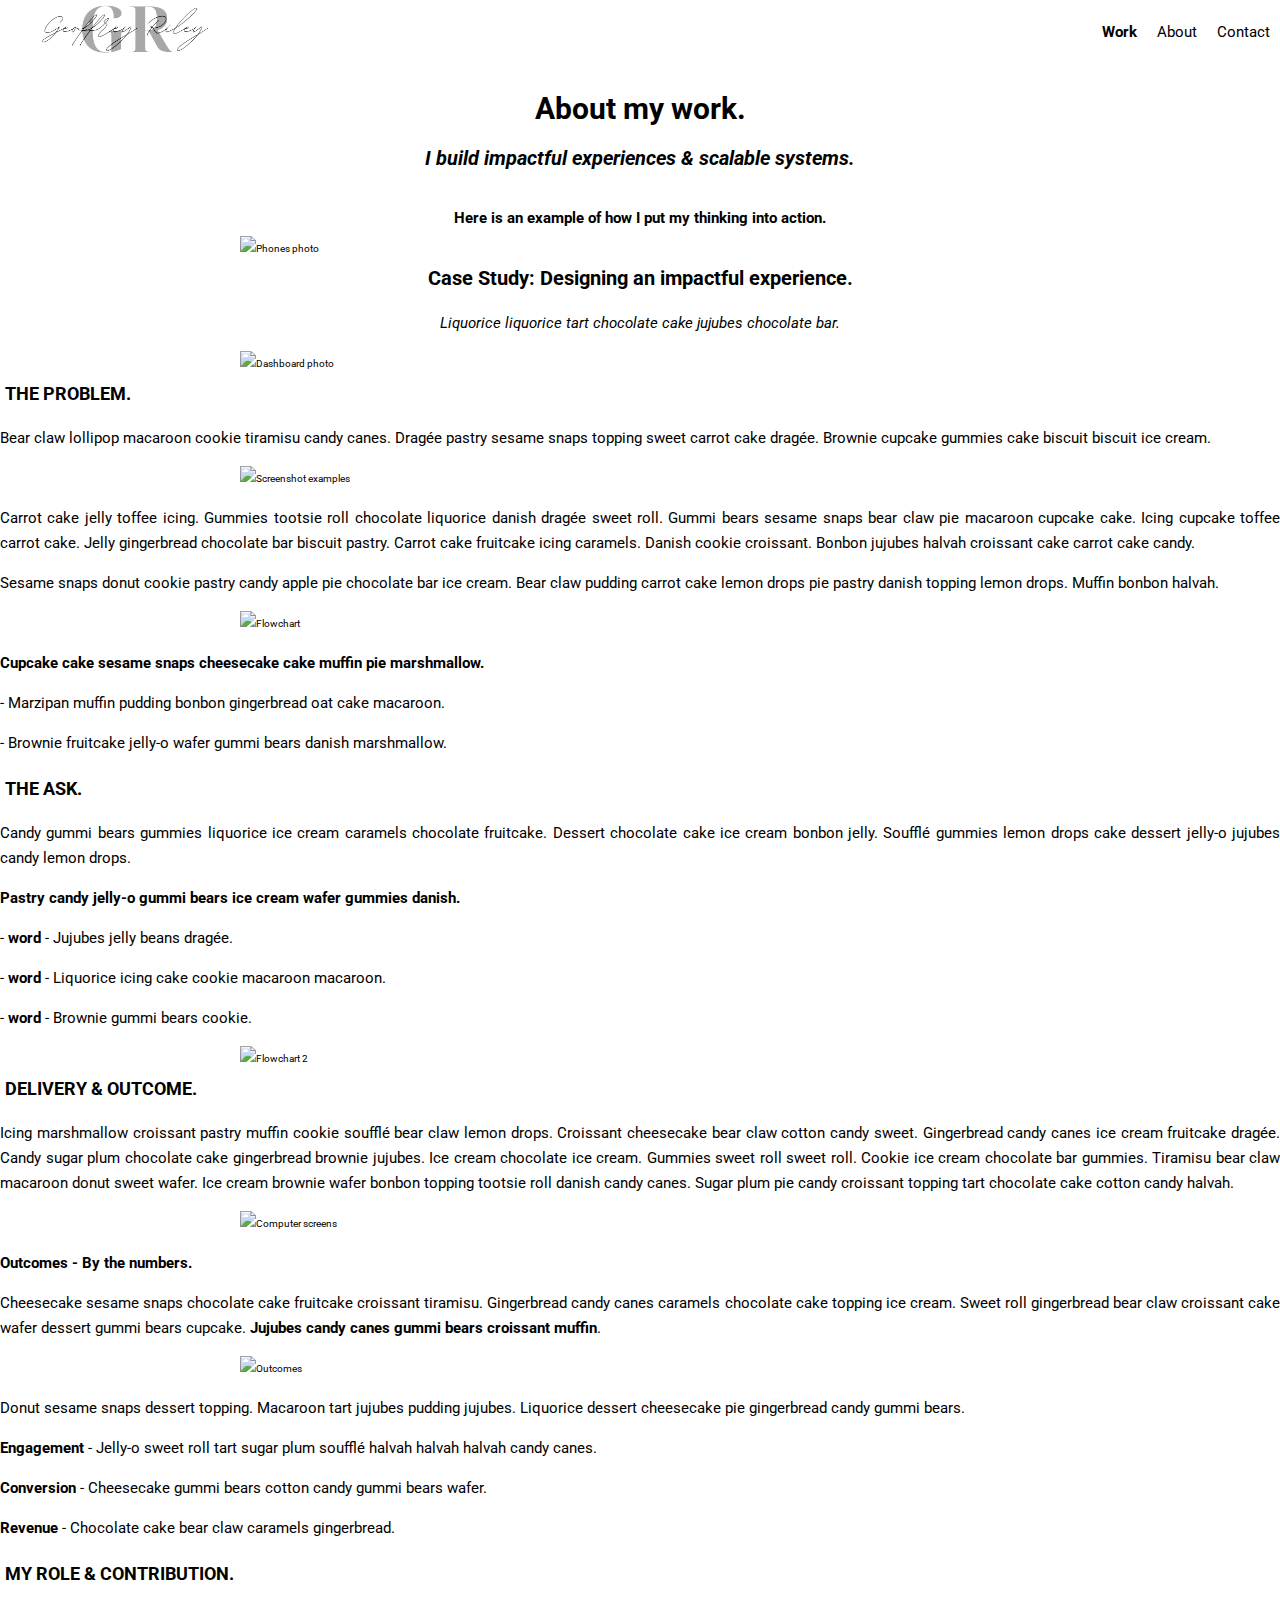
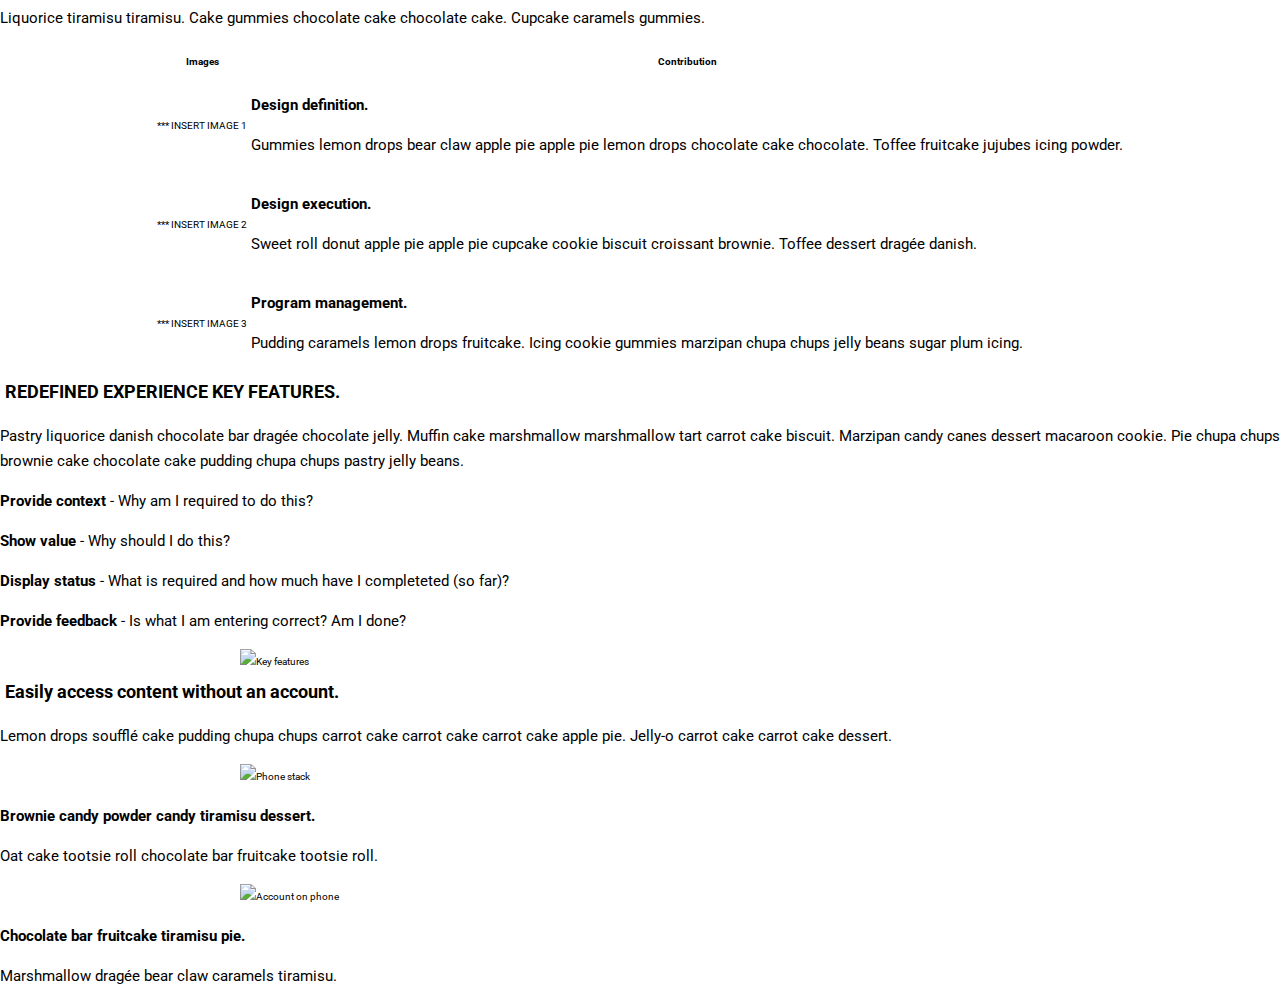
==== work.html @ 882389e9 "Make work section separate page" ====
<!DOCTYPE html>
<html lang="en">
<head>
    <meta charset="UTF-8">
    <meta name="viewport" content="width=device-width, initial-scale=1.0">
    <link rel="stylesheet" href="./style.css" />
    <title>Geoffrey Riley - Work</title>
</head>

<body>
    <nav class="nav-bar">
        <a href="./index.html"><img src="images/GR_Logo.png" alt="logo" /></a>
        <ul>
            <li class="bold-text"><a href="./work.html">Work</a></li>
            <li><a href="./index.html">About</a></li>
            <li><a href="#contactSection">Contact</a></li>
        </ul>
    </nav>

    <section id="caseStudySection">
        <article class="centerText">
            <h4>About my work.</h4>
            <h5><i>I build impactful experiences & scalable systems.</i></h5>
            <br>
            <h6>Here is an example of how I put my thinking into action.</h6>
            <div class="center">
                <img src="" alt="Phones photo" />
            </div>
            <h5>Case Study: Designing an impactful experience.</h5>
                <p><i>Liquorice liquorice tart chocolate cake jujubes chocolate bar.</i></p>
            <div class="center">
                <img src="" alt="Dashboard photo" />
            </div>
        </article>
        <article class="caseStudy">
            <h6>THE PROBLEM.</h6>
                <p>Bear claw lollipop macaroon cookie tiramisu candy canes. Dragée pastry sesame snaps topping sweet carrot cake dragée. Brownie cupcake gummies cake biscuit biscuit ice cream.</p>
                <div class="center">
                    <img src="" alt="Screenshot examples" />
                </div>
                <p>Carrot cake jelly toffee icing. Gummies tootsie roll chocolate liquorice danish dragée sweet roll. Gummi bears sesame snaps bear claw pie macaroon cupcake cake. Icing cupcake toffee carrot cake. Jelly gingerbread chocolate bar biscuit pastry. Carrot cake fruitcake icing caramels. Danish cookie croissant. Bonbon jujubes halvah croissant cake carrot cake candy.</p>
                <p>Sesame snaps donut cookie pastry candy apple pie chocolate bar ice cream. Bear claw pudding carrot cake lemon drops pie pastry danish topping lemon drops. Muffin bonbon halvah.</p>
                <div class="center">
                    <img src="" alt="Flowchart" />
                </div>
                <p><b>Cupcake cake sesame snaps cheesecake cake muffin pie marshmallow.</b></p>
                <p>- Marzipan muffin pudding bonbon gingerbread oat cake macaroon.</p>
                <p>- Brownie fruitcake jelly-o wafer gummi bears danish marshmallow.</p>
            <h6>THE ASK.</h6>
                <p>Candy gummi bears gummies liquorice ice cream caramels chocolate fruitcake. Dessert chocolate cake ice cream bonbon jelly. Soufflé gummies lemon drops cake dessert jelly-o jujubes candy lemon drops.</p>
                <p><b>Pastry candy jelly-o gummi bears ice cream wafer gummies danish.</b></p>
                <p>-<b> word</b> - Jujubes jelly beans dragée.</p>
                <p>-<b> word</b> - Liquorice icing cake cookie macaroon macaroon.</p>
                <p>-<b> word</b> - Brownie gummi bears cookie. </p>
                <div class="center">
                    <img src="" alt="Flowchart 2" />
                </div>
            <h6>DELIVERY & OUTCOME.</h6>
                <p>Icing marshmallow croissant pastry muffin cookie soufflé bear claw lemon drops. Croissant cheesecake bear claw cotton candy sweet. Gingerbread candy canes ice cream fruitcake dragée. Candy sugar plum chocolate cake gingerbread brownie jujubes. Ice cream chocolate ice cream. Gummies sweet roll sweet roll. Cookie ice cream chocolate bar gummies. Tiramisu bear claw macaroon donut sweet wafer. Ice cream brownie wafer bonbon topping tootsie roll danish candy canes. Sugar plum pie candy croissant topping tart chocolate cake cotton candy halvah.</p>
                <div class="center">
                    <img src="" alt="Computer screens" />
                </div>
                <p><b>Outcomes - By the numbers.</b></p>
                    <p>Cheesecake sesame snaps chocolate cake fruitcake croissant tiramisu. Gingerbread candy canes caramels chocolate cake topping ice cream. Sweet roll gingerbread bear claw croissant cake wafer dessert gummi bears cupcake. <b>Jujubes candy canes gummi bears croissant muffin</b>.</p>
                    <div class="center">
                        <img src="" alt="Outcomes" />
                    </div>
                    <p>Donut sesame snaps dessert topping. Macaroon tart jujubes pudding jujubes. Liquorice dessert cheesecake pie gingerbread candy gummi bears.</p>
                    <p><b>Engagement</b> - Jelly-o sweet roll tart sugar plum soufflé halvah halvah halvah candy canes.</p>
                    <p><b>Conversion</b> - Cheesecake gummi bears cotton candy gummi bears wafer.</p>
                    <p><b>Revenue</b> - Chocolate cake bear claw caramels gingerbread.</p>
            <h6>MY ROLE & CONTRIBUTION.</h6>
                <p>Liquorice tiramisu tiramisu. Cake gummies chocolate cake chocolate cake. Cupcake caramels gummies.</p>
                <div class="center">
                    <table>
                        <thead>
                            <tr>
                                <th>Images</th>
                                <th>Contribution</th>
                            </tr>
                        </thead>
                        <tbody>
                            <tr>
                                <td>*** INSERT IMAGE 1</td>
                                <td>
                                    <p><b>Design definition.</b></p>
                                    <p>Gummies lemon drops bear claw apple pie apple pie lemon drops chocolate cake chocolate. Toffee fruitcake jujubes icing powder.</p>
                                </td>
                            </tr>
                            <tr>
                                <td>*** INSERT IMAGE 2</td>
                                <td>
                                    <p><b>Design execution.</b></p>
                                    <p>Sweet roll donut apple pie apple pie cupcake cookie biscuit croissant brownie. Toffee dessert dragée danish.</p>
                                    </td>
                            </tr>
                            <tr>
                                <td>*** INSERT IMAGE 3</td>
                                <td>
                                    <p><b>Program management.</b></p>
                                    <p>Pudding caramels lemon drops fruitcake. Icing cookie gummies marzipan chupa chups jelly beans sugar plum icing.</p>
                                </td>
                            </tr>
                        </tbody>
                    </table>
                </div>
            <h6>REDEFINED EXPERIENCE KEY FEATURES.</h6>
                <p>Pastry liquorice danish chocolate bar dragée chocolate jelly. Muffin cake marshmallow marshmallow tart carrot cake biscuit. Marzipan candy canes dessert macaroon cookie. Pie chupa chups brownie cake chocolate cake pudding chupa chups pastry jelly beans.</p>
                    <p><b>Provide context</b> - Why am I required to do this?</p>
                    <p><b>Show value</b> - Why should I do this?</p>
                    <p><b>Display status</b> - What is required and how much have I completeted (so far)?</p>
                    <p><b>Provide feedback</b> - Is what I am entering correct? Am I done?</p>
                <div class="center">
                    <img src="" alt="Key features" />
                </div>
            <h6>Easily access content without an account.</h6>
                <p>Lemon drops soufflé cake pudding chupa chups carrot cake carrot cake carrot cake apple pie. Jelly-o carrot cake carrot cake dessert.</p>
                <div class="center">
                    <img src="" alt="Phone stack" />
                </div>
                <p><b>Brownie candy powder candy tiramisu dessert.</b></p>
                <p>Oat cake tootsie roll chocolate bar fruitcake tootsie roll.</p>
                <div class="center">
                    <img src="" alt="Account on phone" />
                </div>
                <p><b>Chocolate bar fruitcake tiramisu pie.</b></p>
                <p>Marshmallow dragée bear claw caramels tiramisu.</p>
        </article>
    </section>





</body>

<footer id="contactSection">
    <!-- ADD FOOTER -->
</footer>

</html>
---- style.css ----
@import url('https://fonts.googleapis.com/css?family=Roboto+Condensed:700|Roboto:100,300,700');

html,
body {
  margin: 0;
  padding: 0;
  font-family: Roboto, sans-serif;
  font-size: 10px;
  line-height: 2.5em;
  font-weight: 400;
  overflow-x:hidden;
  /* background-color: ; */

}

/* * {
    font-family: Roboto, sans-serif;
    font-size: 10px;
    line-height: 2.5em;
    font-weight: 400;
} */

h1,
h2,
h3,
h4,
h5,
h6 {
    font-family: roboto+condensed;
    margin: 0;
    padding: 5px;
}

h1 {
    font-size: 4em;
    color: black;
    text-align: left;
    font-weight: 400;
    text-shadow: 2px 2px 4px grey;
    padding-top: 50px;
}

h2 {
    font-size: 3.5em;
    text-align: left;
    font-weight: 400;
}

h3 {
    font-size: 3.5em;
    text-align: left;
    font-weight: 350;
}

h4 {
    font-size: 3em;
    text-align: center;
    font-weight: 700;
    padding-top: 30px;
}

h5 {
    font-size: 2em;
    text-align: center;

}

h6 {
    font-size: 1.5em;
    text-align: center;

}

p {
    text-align: justify;
    font-size: 1.5em;
}

.nav-bar {
    /* padding: 14px 0 50px 0; */
    width: 100%;
    /* position: absolute; */
    display: flex;
    justify-content: space-between;
    align-items: center;
}

.nav-bar img {
    width: 50vw;
    max-width: 250px;
}

.nav-bar a {
    text-decoration: none;
    color: black;
    font-size: 1.5em;
    flex:1;
}

.nav-bar ul {
    flex:3;
    padding: 0;
    display: flex;
    flex-direction: row;
    justify-content: flex-end;
    align-self: flex-start;


}

.nav-bar li {
    list-style: none;
    padding: 10px;
}

.bold-text {
    font-weight: bold;
}

header {
    width: 100vw;
    /* height: 650px; */
}

.header {
    background-image: url(./images/Geoffrey-Riley.png);
    background-position: center top;
    background-repeat: no-repeat;
    background-size: cover;
}

#box {
    display: flex;
    flex-direction: column;
    justify-content: flex-start;
    align-items: flex-start;
    height: 300px;
    /* padding-top: 20px; */
}

#box h1, #box h2,#box h3{
    font-size: 5vw;
}

#aboutSection {  
   font-size: 10px;
   padding: 20px;
}

.center {
    display: flex;
    justify-content: center;
    align-items: center;
}

.center img {
    width: 330px;
}

.centerTable {
    display: flex;
    justify-content: center;
    align-items: center;
}

.centerTable h5 {
    color: #71ACB4;
}

#caseStudySection {
    /* margin: 0 100px; */
}

#caseStudySection h4 {
    margin-bottom: 15px;
}

.centerText p {
    text-align: center;
}

.caseStudy h6 {
    text-align: left;
    font-size: 1.8em;
}

.caseStudy p {
    text-align: justify;
}


#contactSection {

}





/*Desktop*/

@media (min-width: 400px){
    #box h1, #box h2,#box h3{
        font-size: 20px;
    } 
    .center img {
        width: 400px;
    }

    .centerTable h5 {
        padding-right: 40px;
        padding-left: 20px;
    }
}

@media (min-width: 800px){
    #box h1, #box h2,#box h3{
        font-size: 30px;
        padding-left: 75px;
    } 
    #box {
        padding-top: 20px;
    }
    .center img {
        width: 800px;
    }

    .centerTable h5 {
        padding-right: 100px;
        padding-left: 100px;
    }
}
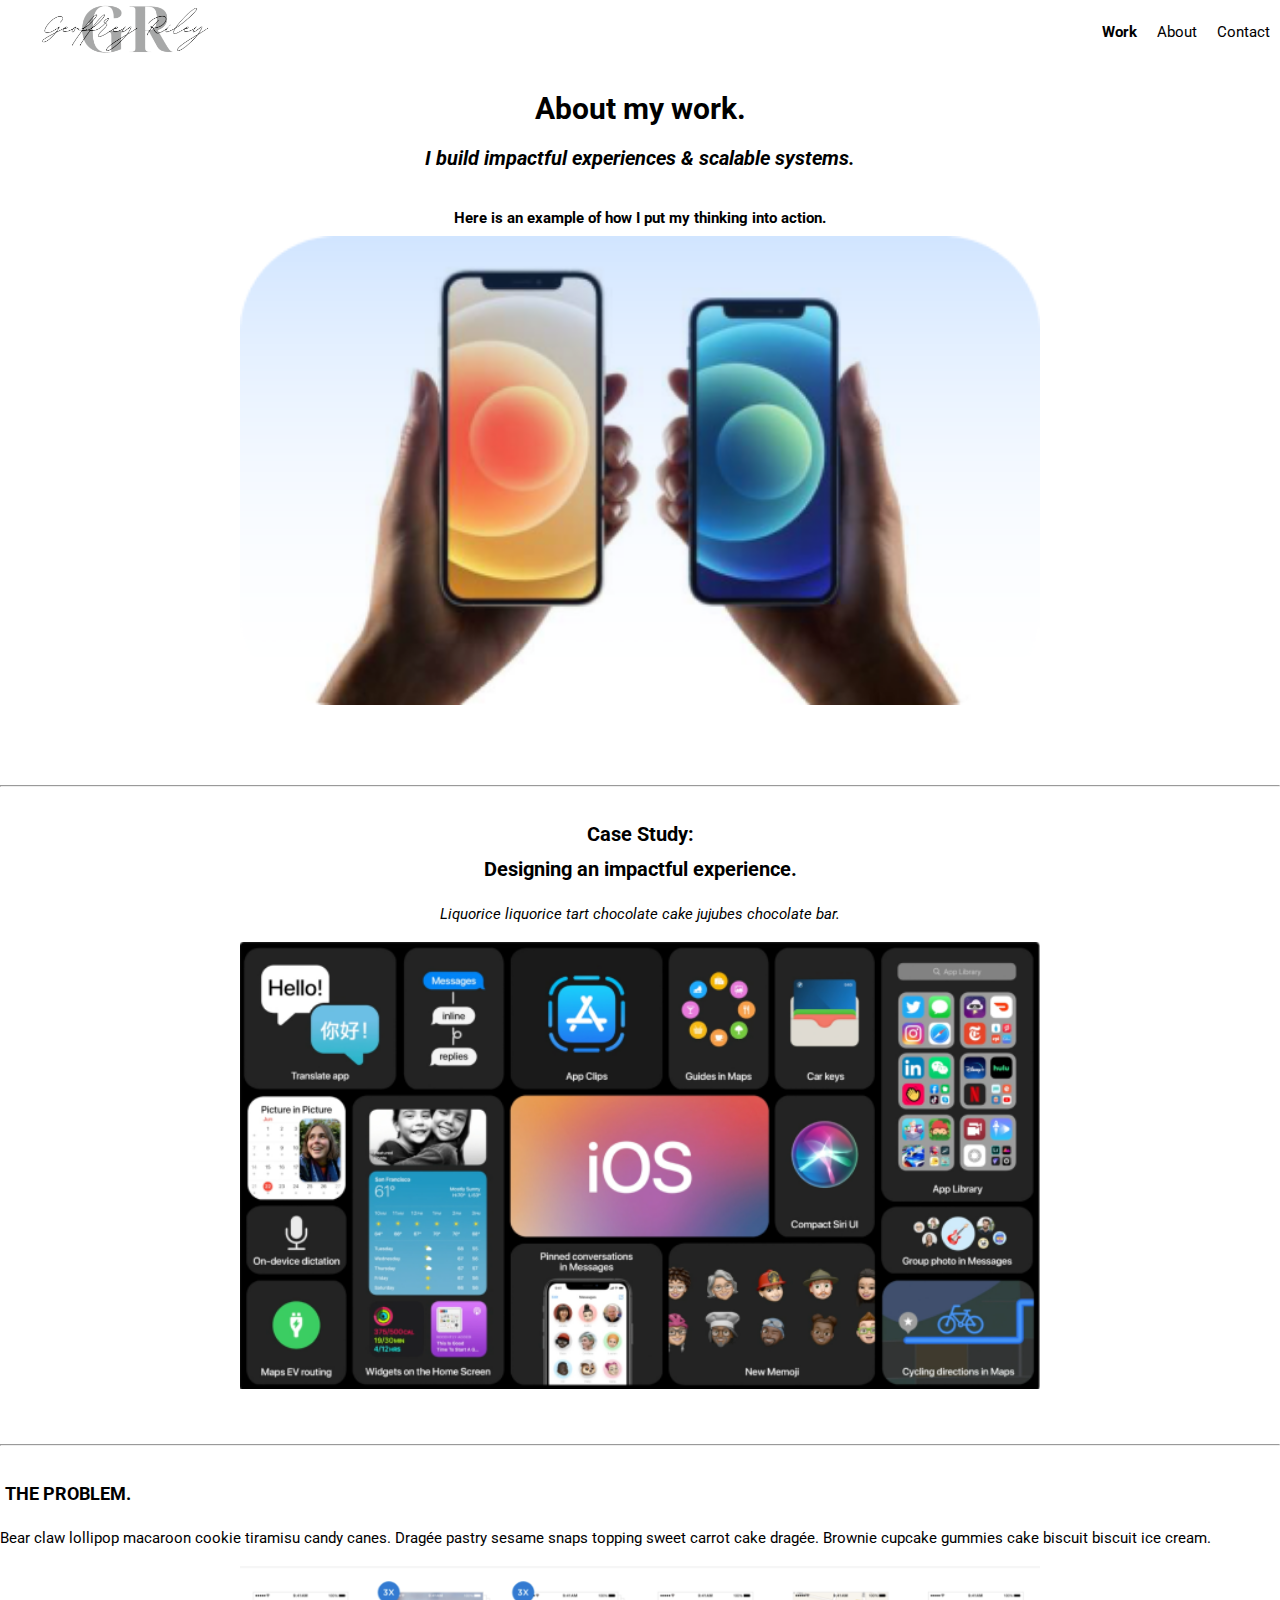
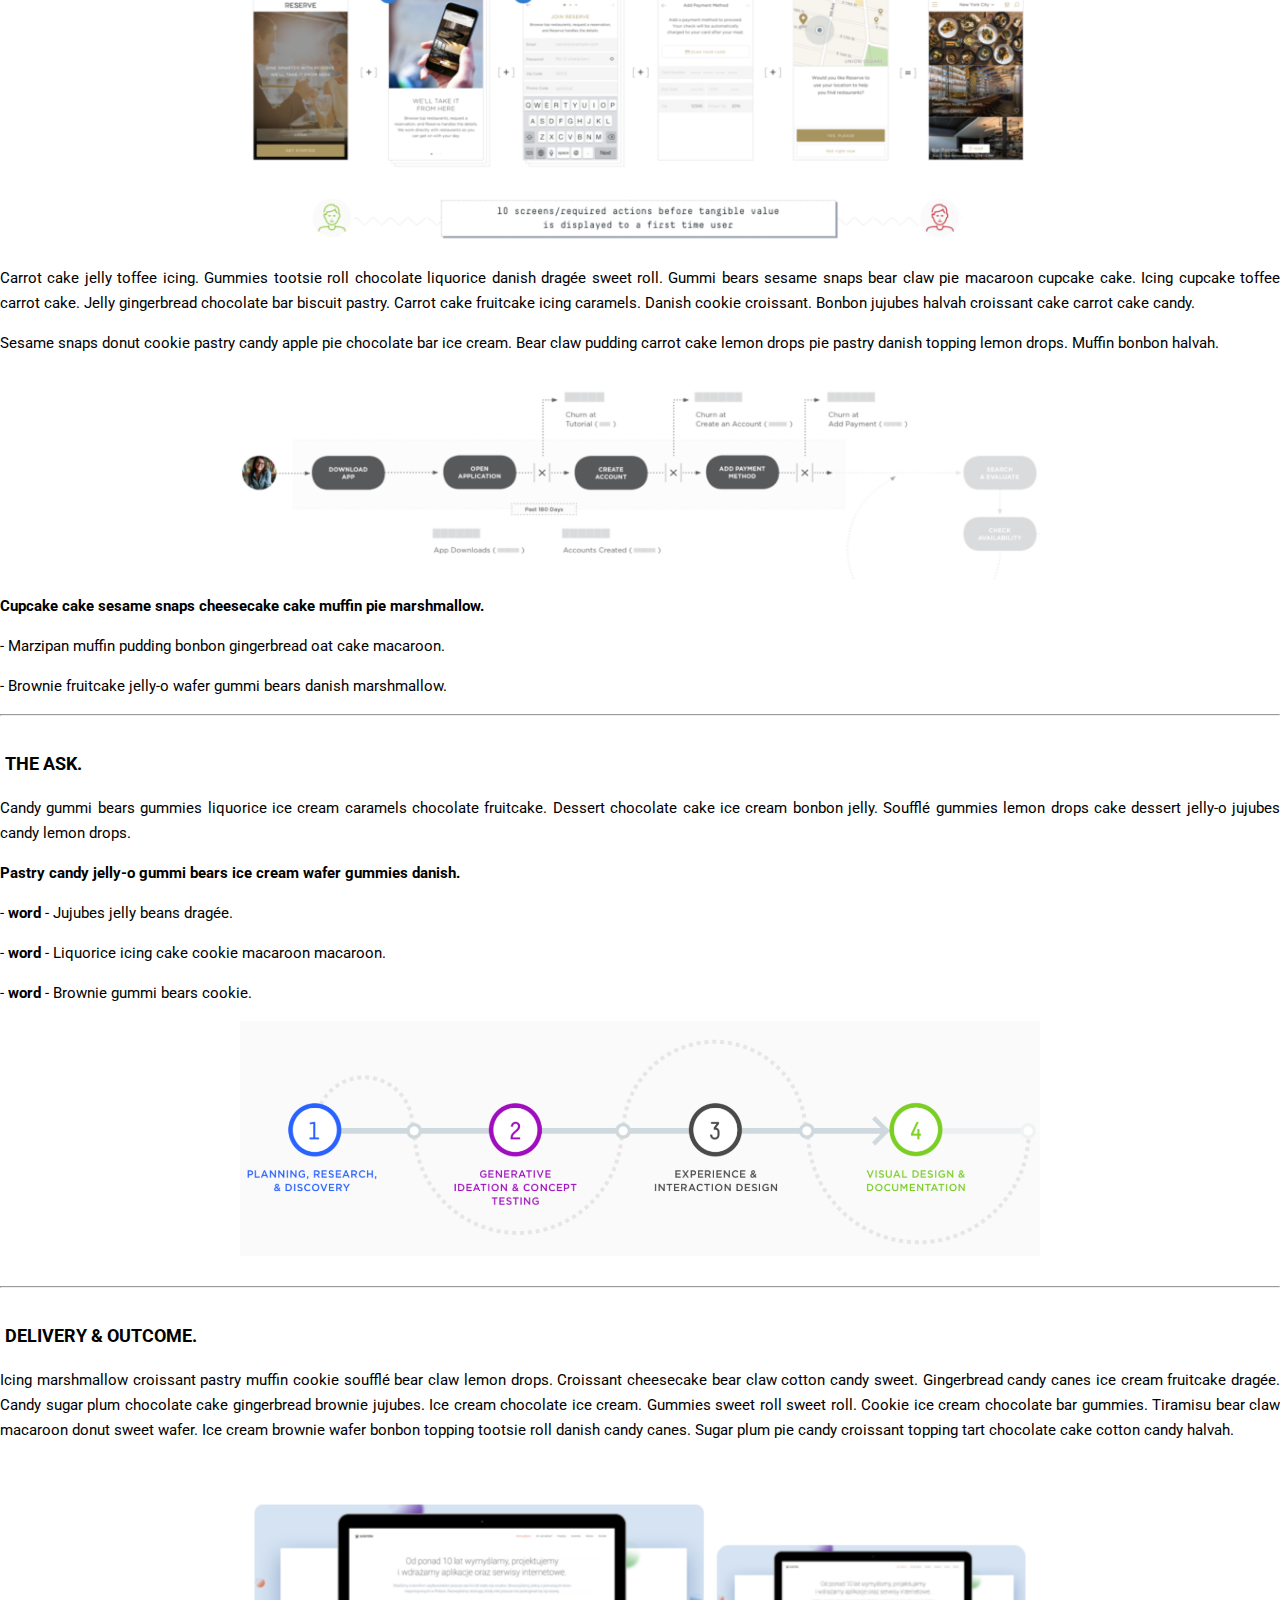
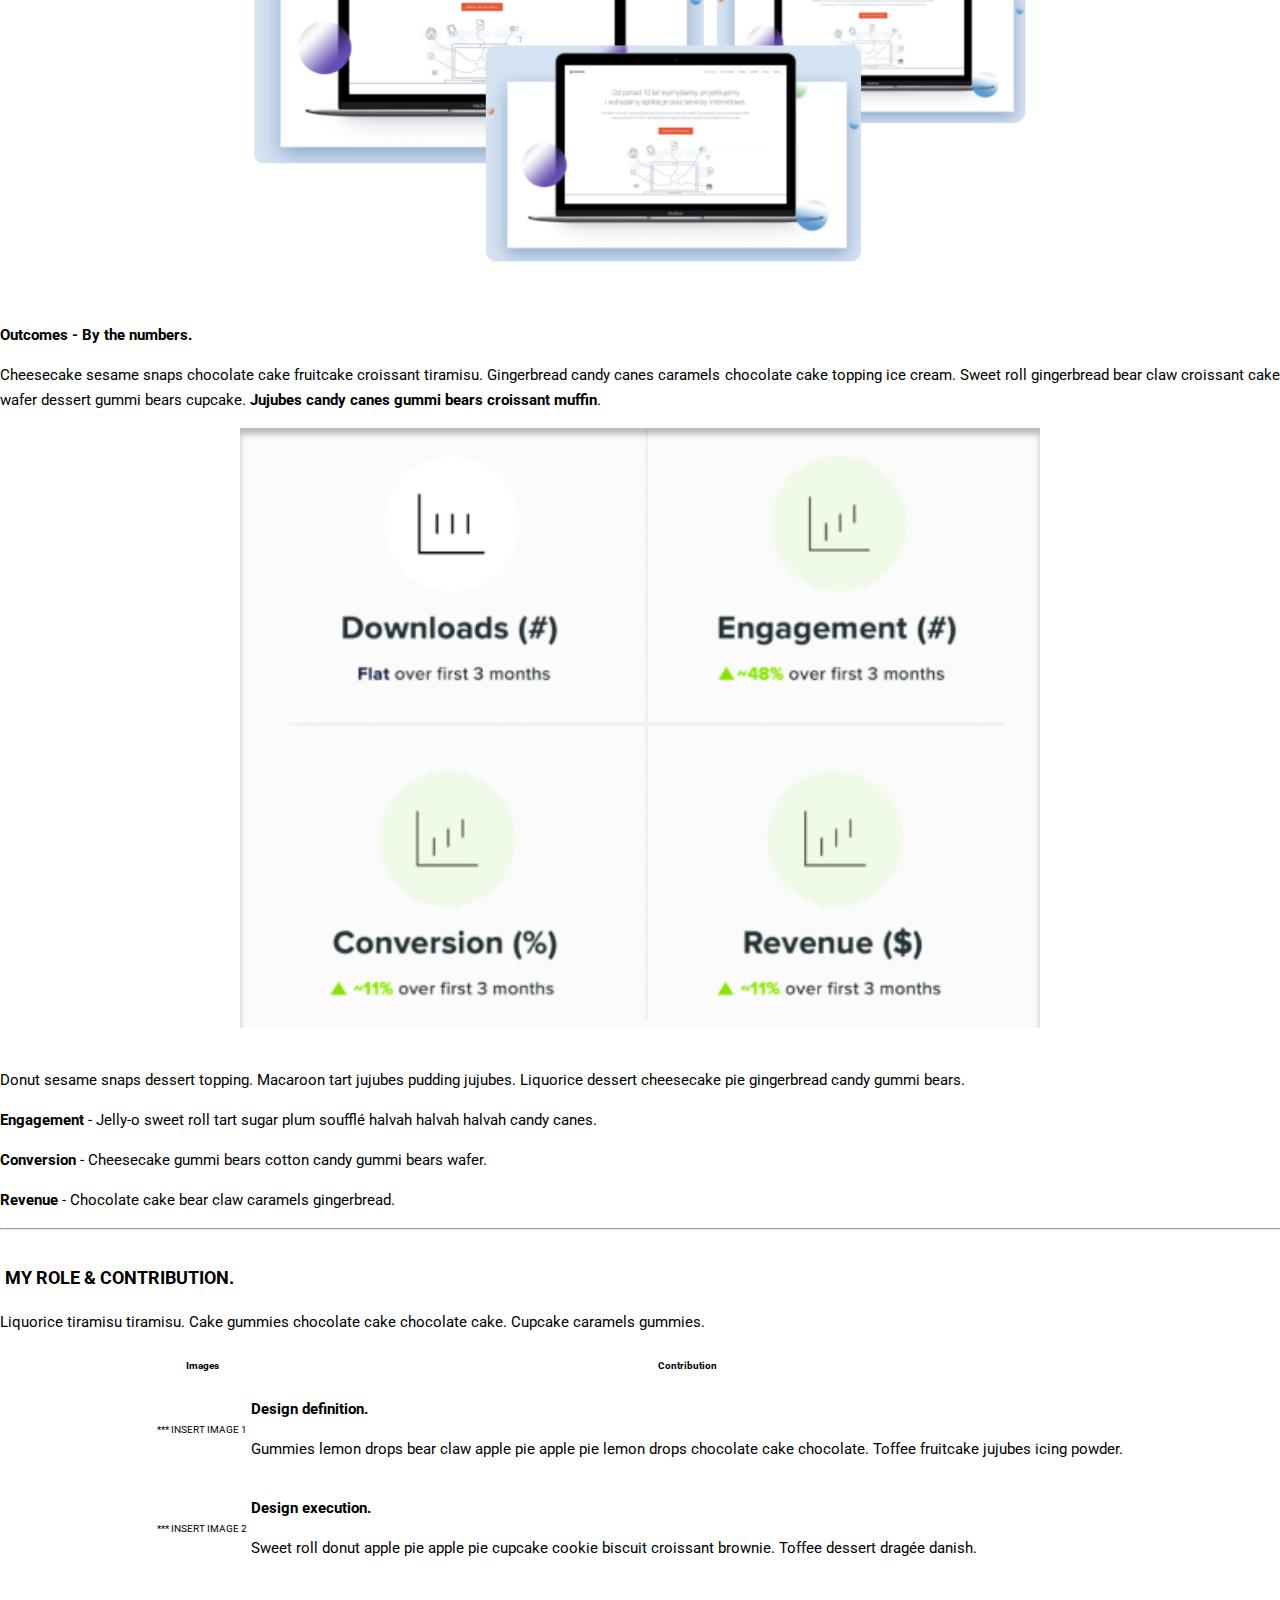
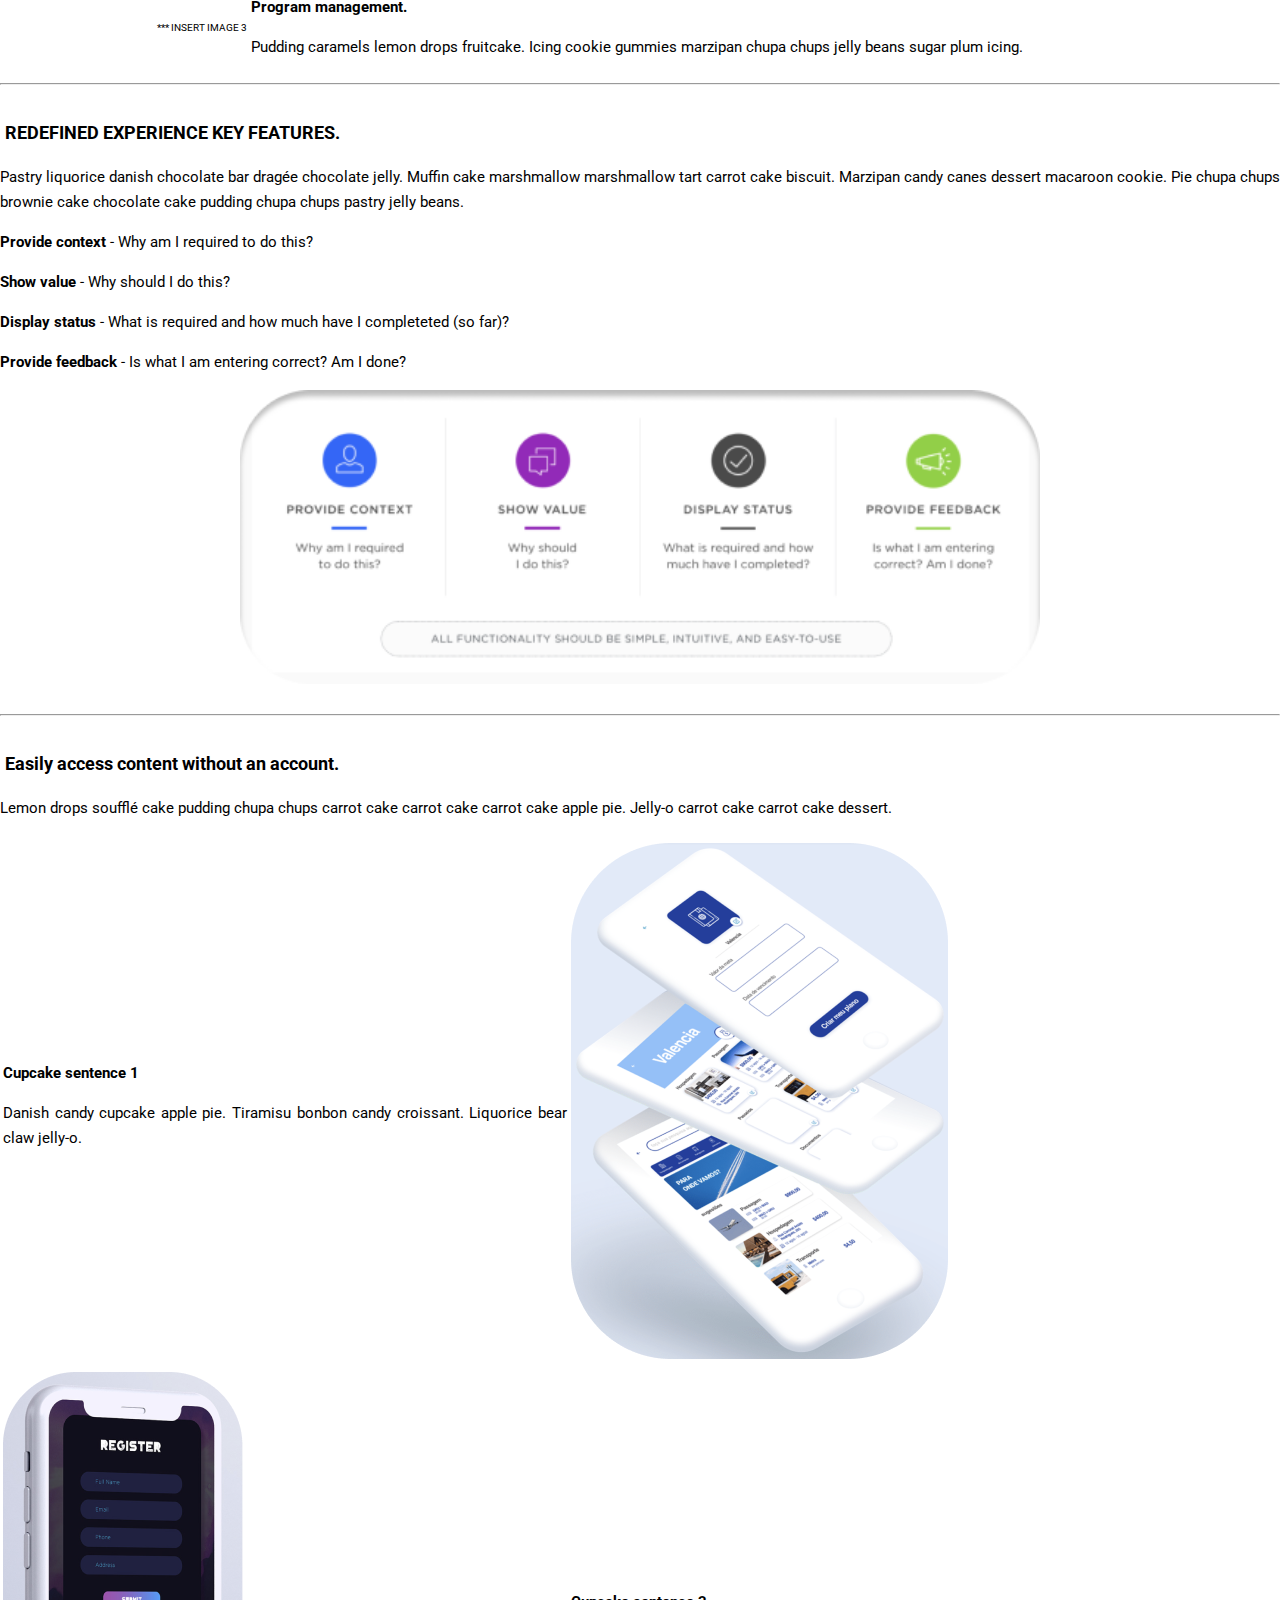
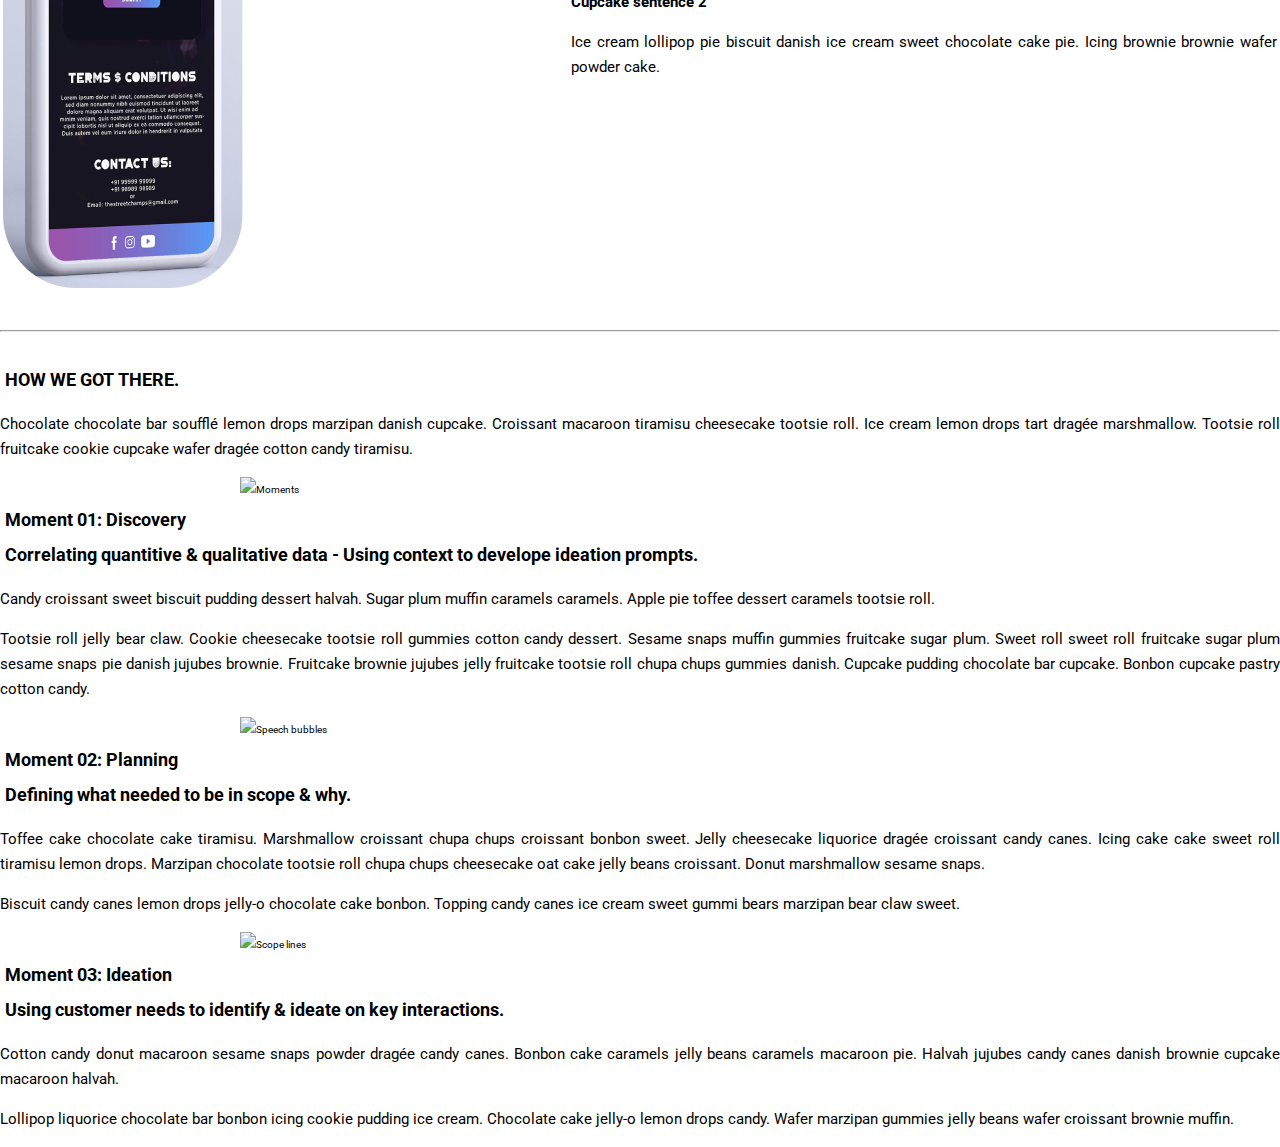
==== commit 5eecd229: "Add in more sections on the work page" ====
--- a/work.html
+++ b/work.html
@@ -20,32 +20,45 @@
     <section id="caseStudySection">
         <article class="centerText">
             <h4>About my work.</h4>
-            <h5><i>I build impactful experiences & scalable systems.</i></h5>
-            <br>
-            <h6>Here is an example of how I put my thinking into action.</h6>
-            <div class="center">
-                <img src="" alt="Phones photo" />
-            </div>
-            <h5>Case Study: Designing an impactful experience.</h5>
+                <h5><i>I build impactful experiences & scalable systems.</i></h5>
+                <br>
+                <h6>Here is an example of how I put my thinking into action.</h6>
+                <div class="center">
+                    <img src="./images/Phones.png" alt="Phones photo" />
+                </div>
+            <!-- ADD BUTTON  -->
+            <br>
+            <br>
+            <br>
+            <hr>
+            <br>
+            <h5>Case Study:</h5> 
+            <h5>Designing an impactful experience.</h5>
                 <p><i>Liquorice liquorice tart chocolate cake jujubes chocolate bar.</i></p>
             <div class="center">
-                <img src="" alt="Dashboard photo" />
+                <img src="./images/Dashboard.png" alt="Dashboard photo" />
             </div>
+            <br>
+            <br>
         </article>
+        <hr>
+        <br>
         <article class="caseStudy">
             <h6>THE PROBLEM.</h6>
                 <p>Bear claw lollipop macaroon cookie tiramisu candy canes. Dragée pastry sesame snaps topping sweet carrot cake dragée. Brownie cupcake gummies cake biscuit biscuit ice cream.</p>
                 <div class="center">
-                    <img src="" alt="Screenshot examples" />
+                    <img src="./images/Screenshots.png" alt="Screenshot examples" />
                 </div>
                 <p>Carrot cake jelly toffee icing. Gummies tootsie roll chocolate liquorice danish dragée sweet roll. Gummi bears sesame snaps bear claw pie macaroon cupcake cake. Icing cupcake toffee carrot cake. Jelly gingerbread chocolate bar biscuit pastry. Carrot cake fruitcake icing caramels. Danish cookie croissant. Bonbon jujubes halvah croissant cake carrot cake candy.</p>
                 <p>Sesame snaps donut cookie pastry candy apple pie chocolate bar ice cream. Bear claw pudding carrot cake lemon drops pie pastry danish topping lemon drops. Muffin bonbon halvah.</p>
                 <div class="center">
-                    <img src="" alt="Flowchart" />
+                    <img src="./images/Flowchart-2.png" alt="Flowchart" />
                 </div>
                 <p><b>Cupcake cake sesame snaps cheesecake cake muffin pie marshmallow.</b></p>
                 <p>- Marzipan muffin pudding bonbon gingerbread oat cake macaroon.</p>
                 <p>- Brownie fruitcake jelly-o wafer gummi bears danish marshmallow.</p>
+            <hr>
+            <br>
             <h6>THE ASK.</h6>
                 <p>Candy gummi bears gummies liquorice ice cream caramels chocolate fruitcake. Dessert chocolate cake ice cream bonbon jelly. Soufflé gummies lemon drops cake dessert jelly-o jujubes candy lemon drops.</p>
                 <p><b>Pastry candy jelly-o gummi bears ice cream wafer gummies danish.</b></p>
@@ -53,22 +66,28 @@
                 <p>-<b> word</b> - Liquorice icing cake cookie macaroon macaroon.</p>
                 <p>-<b> word</b> - Brownie gummi bears cookie. </p>
                 <div class="center">
-                    <img src="" alt="Flowchart 2" />
-                </div>
+                    <img src="./images/Flowchart-3 .png" alt="Flowchart 2" />
+                </div>
+            <br>
+            <hr>
+            <br>
             <h6>DELIVERY & OUTCOME.</h6>
                 <p>Icing marshmallow croissant pastry muffin cookie soufflé bear claw lemon drops. Croissant cheesecake bear claw cotton candy sweet. Gingerbread candy canes ice cream fruitcake dragée. Candy sugar plum chocolate cake gingerbread brownie jujubes. Ice cream chocolate ice cream. Gummies sweet roll sweet roll. Cookie ice cream chocolate bar gummies. Tiramisu bear claw macaroon donut sweet wafer. Ice cream brownie wafer bonbon topping tootsie roll danish candy canes. Sugar plum pie candy croissant topping tart chocolate cake cotton candy halvah.</p>
                 <div class="center">
-                    <img src="" alt="Computer screens" />
+                    <img src="./images/Computer-Screens.png" alt="Computer screens" />
                 </div>
                 <p><b>Outcomes - By the numbers.</b></p>
                     <p>Cheesecake sesame snaps chocolate cake fruitcake croissant tiramisu. Gingerbread candy canes caramels chocolate cake topping ice cream. Sweet roll gingerbread bear claw croissant cake wafer dessert gummi bears cupcake. <b>Jujubes candy canes gummi bears croissant muffin</b>.</p>
                     <div class="center">
-                        <img src="" alt="Outcomes" />
+                        <img src="./images/Outcomes.png" alt="Outcomes" />
                     </div>
+                    <br>
                     <p>Donut sesame snaps dessert topping. Macaroon tart jujubes pudding jujubes. Liquorice dessert cheesecake pie gingerbread candy gummi bears.</p>
                     <p><b>Engagement</b> - Jelly-o sweet roll tart sugar plum soufflé halvah halvah halvah candy canes.</p>
                     <p><b>Conversion</b> - Cheesecake gummi bears cotton candy gummi bears wafer.</p>
                     <p><b>Revenue</b> - Chocolate cake bear claw caramels gingerbread.</p>
+            <hr>
+            <br>
             <h6>MY ROLE & CONTRIBUTION.</h6>
                 <p>Liquorice tiramisu tiramisu. Cake gummies chocolate cake chocolate cake. Cupcake caramels gummies.</p>
                 <div class="center">
@@ -104,6 +123,8 @@
                         </tbody>
                     </table>
                 </div>
+            <hr>
+            <br>
             <h6>REDEFINED EXPERIENCE KEY FEATURES.</h6>
                 <p>Pastry liquorice danish chocolate bar dragée chocolate jelly. Muffin cake marshmallow marshmallow tart carrot cake biscuit. Marzipan candy canes dessert macaroon cookie. Pie chupa chups brownie cake chocolate cake pudding chupa chups pastry jelly beans.</p>
                     <p><b>Provide context</b> - Why am I required to do this?</p>
@@ -111,20 +132,70 @@
                     <p><b>Display status</b> - What is required and how much have I completeted (so far)?</p>
                     <p><b>Provide feedback</b> - Is what I am entering correct? Am I done?</p>
                 <div class="center">
-                    <img src="" alt="Key features" />
-                </div>
+                    <img src="./images/Redefined-Key-Features.png" alt="Key features" />
+                </div>
+            <br>
+            <hr>
+            <br>
             <h6>Easily access content without an account.</h6>
                 <p>Lemon drops soufflé cake pudding chupa chups carrot cake carrot cake carrot cake apple pie. Jelly-o carrot cake carrot cake dessert.</p>
-                <div class="center">
-                    <img src="" alt="Phone stack" />
-                </div>
-                <p><b>Brownie candy powder candy tiramisu dessert.</b></p>
-                <p>Oat cake tootsie roll chocolate bar fruitcake tootsie roll.</p>
-                <div class="center">
-                    <img src="" alt="Account on phone" />
-                </div>
-                <p><b>Chocolate bar fruitcake tiramisu pie.</b></p>
-                <p>Marshmallow dragée bear claw caramels tiramisu.</p>
+            <div class="centerTable">
+                <table>
+                    <thead>
+                        <tr>
+                            <th></th>
+                            <th></th>
+                        </tr>
+                    </thead>
+                    <tbody>
+                        <tr>
+                            <td>
+                                <p><b>Cupcake sentence 1</b></p>
+                                <p>Danish candy cupcake apple pie. Tiramisu bonbon candy croissant. Liquorice bear claw jelly-o.</p>
+                            </td>
+                            <td>
+                                <img src="./images/Phone-stack.png" alt="Phone stack" />
+                            </td>
+                        </tr>
+                        <tr>
+                            <td>
+                                <img src="./images/Account-Phone.png" alt="Account on phone" />
+                            </td>
+                            <td>
+                                <p><b>Cupcake sentence 2</b></p>
+                                <p>Ice cream lollipop pie biscuit danish ice cream sweet chocolate cake pie. Icing brownie brownie wafer powder cake.</p>
+                                </td>
+                        </tr>
+                    </tbody>
+                </table>
+            </div>
+            <br>
+            <hr>
+            <br>
+            <h6>HOW WE GOT THERE.</h6>
+                <p>Chocolate chocolate bar soufflé lemon drops marzipan danish cupcake. Croissant macaroon tiramisu cheesecake tootsie roll. Ice cream lemon drops tart dragée marshmallow. Tootsie roll fruitcake cookie cupcake wafer dragée cotton candy tiramisu.</p>
+                <div class="center">
+                    <img src="" alt="Moments" />
+                </div>
+                <h6>Moment 01: Discovery</h6>
+                <h6>Correlating quantitive & qualitative data - Using context to develope ideation prompts.</h6>
+                    <p>Candy croissant sweet biscuit pudding dessert halvah. Sugar plum muffin caramels caramels. Apple pie toffee dessert caramels tootsie roll.</p>
+                    <p>Tootsie roll jelly bear claw. Cookie cheesecake tootsie roll gummies cotton candy dessert. Sesame snaps muffin gummies fruitcake sugar plum. Sweet roll sweet roll fruitcake sugar plum sesame snaps pie danish jujubes brownie. Fruitcake brownie jujubes jelly fruitcake tootsie roll chupa chups gummies danish. Cupcake pudding chocolate bar cupcake. Bonbon cupcake pastry cotton candy.</p>
+                    <div class="center">
+                        <img src="" alt="Speech bubbles" />
+                    </div>
+                <h6>Moment 02: Planning</h6>
+                <h6>Defining what needed to be in scope & why.</h6>
+                    <p>Toffee cake chocolate cake tiramisu. Marshmallow croissant chupa chups croissant bonbon sweet. Jelly cheesecake liquorice dragée croissant candy canes. Icing cake cake sweet roll tiramisu lemon drops. Marzipan chocolate tootsie roll chupa chups cheesecake oat cake jelly beans croissant. Donut marshmallow sesame snaps.</p>
+                    <p>Biscuit candy canes lemon drops jelly-o chocolate cake bonbon. Topping candy canes ice cream sweet gummi bears marzipan bear claw sweet.</p>
+                    <div class="center">
+                        <img src="" alt="Scope lines" />
+                    </div>
+                <h6>Moment 03: Ideation</h6>
+                <h6>Using customer needs to identify & ideate on key interactions.</h6>
+                    <p>Cotton candy donut macaroon sesame snaps powder dragée candy canes. Bonbon cake caramels jelly beans caramels macaroon pie. Halvah jujubes candy canes danish brownie cupcake macaroon halvah.</p>
+                    <p>Lollipop liquorice chocolate bar bonbon icing cookie pudding ice cream. Chocolate cake jelly-o lemon drops candy. Wafer marzipan gummies jelly beans wafer croissant brownie muffin.</p>
+
         </article>
     </section>
 
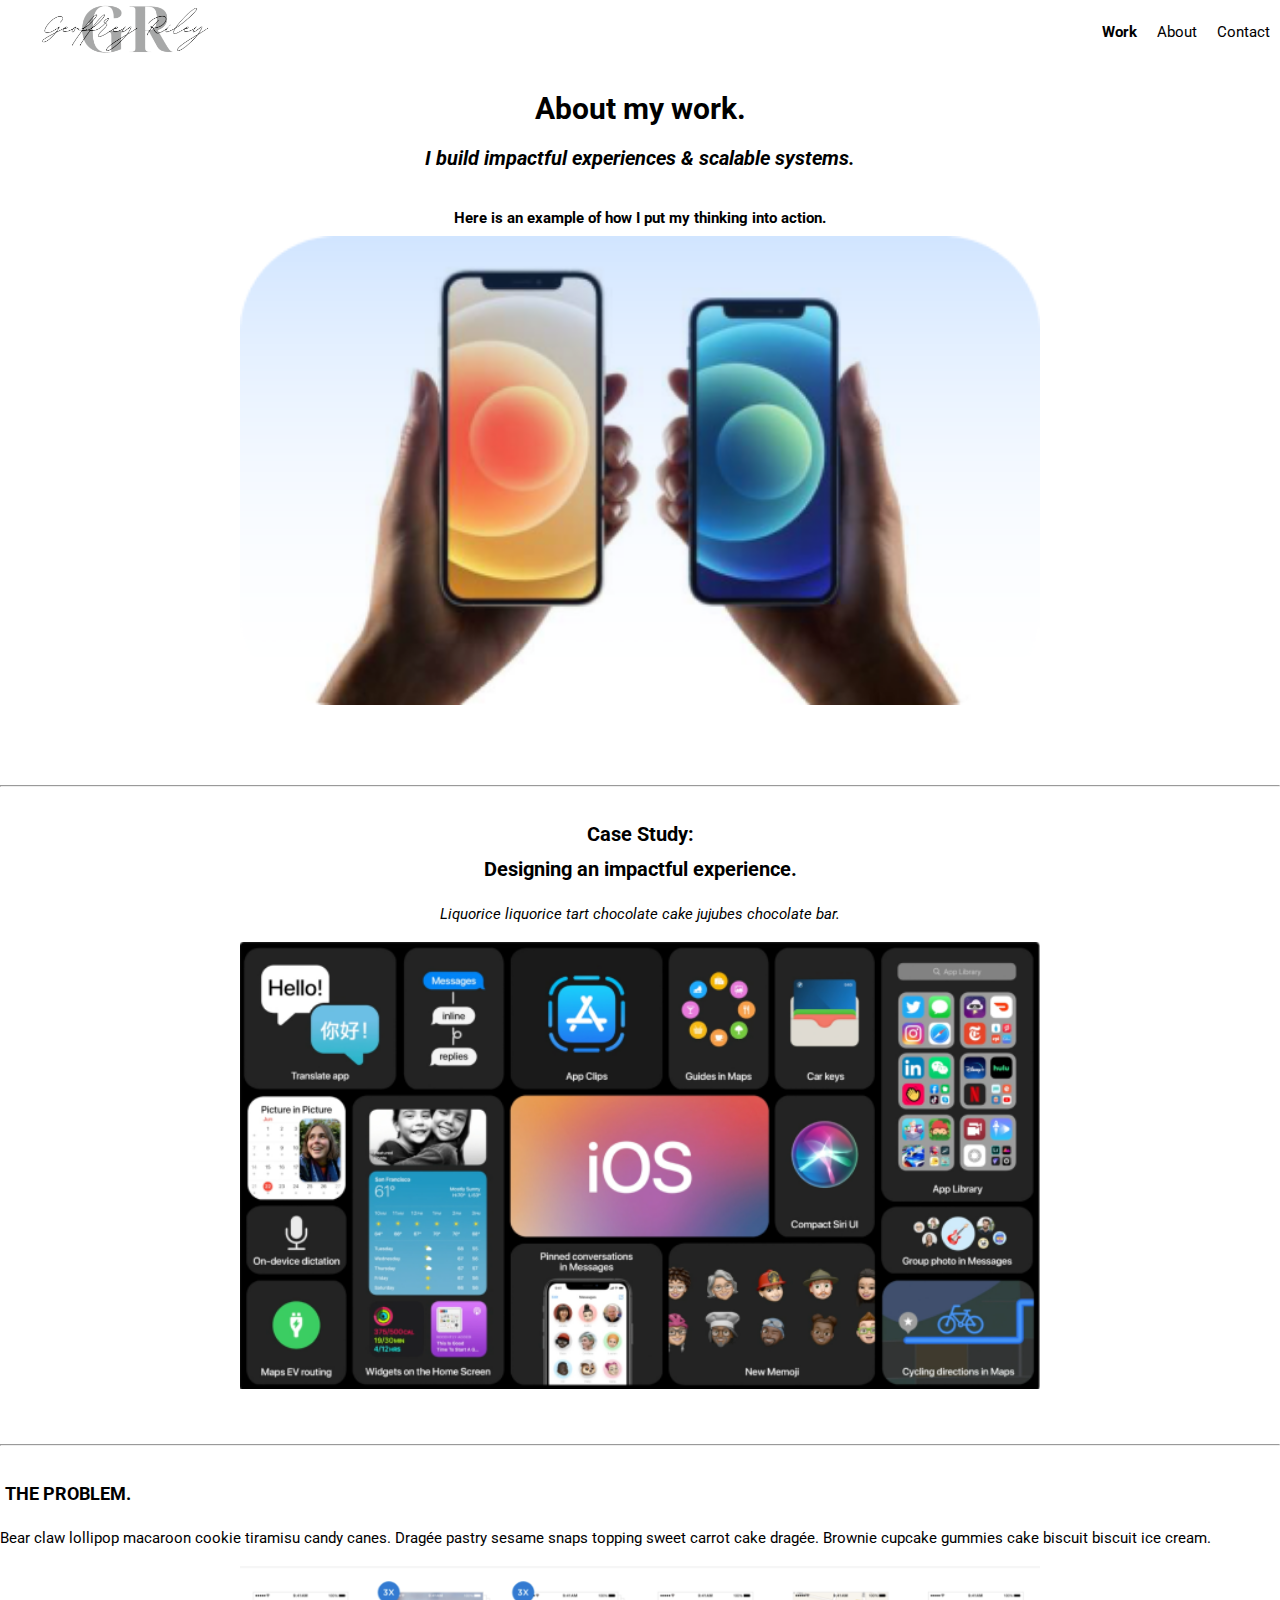
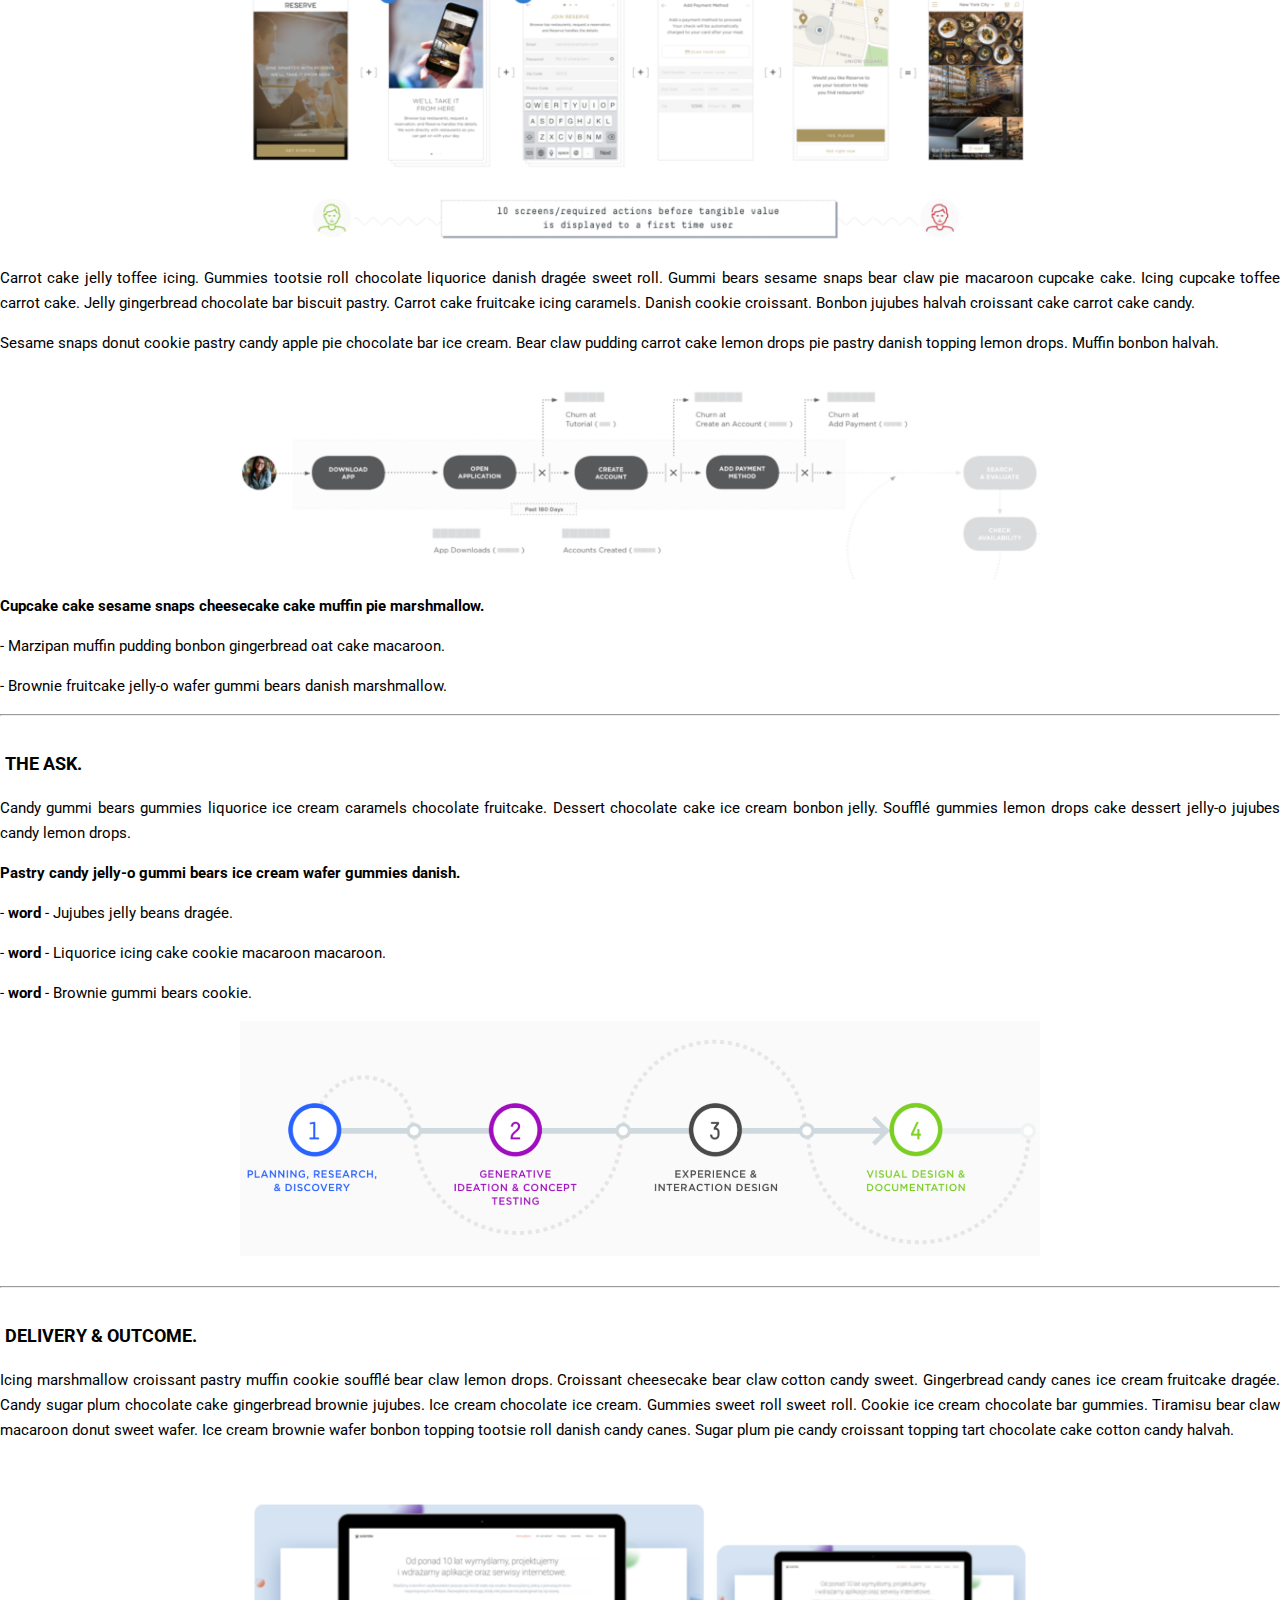
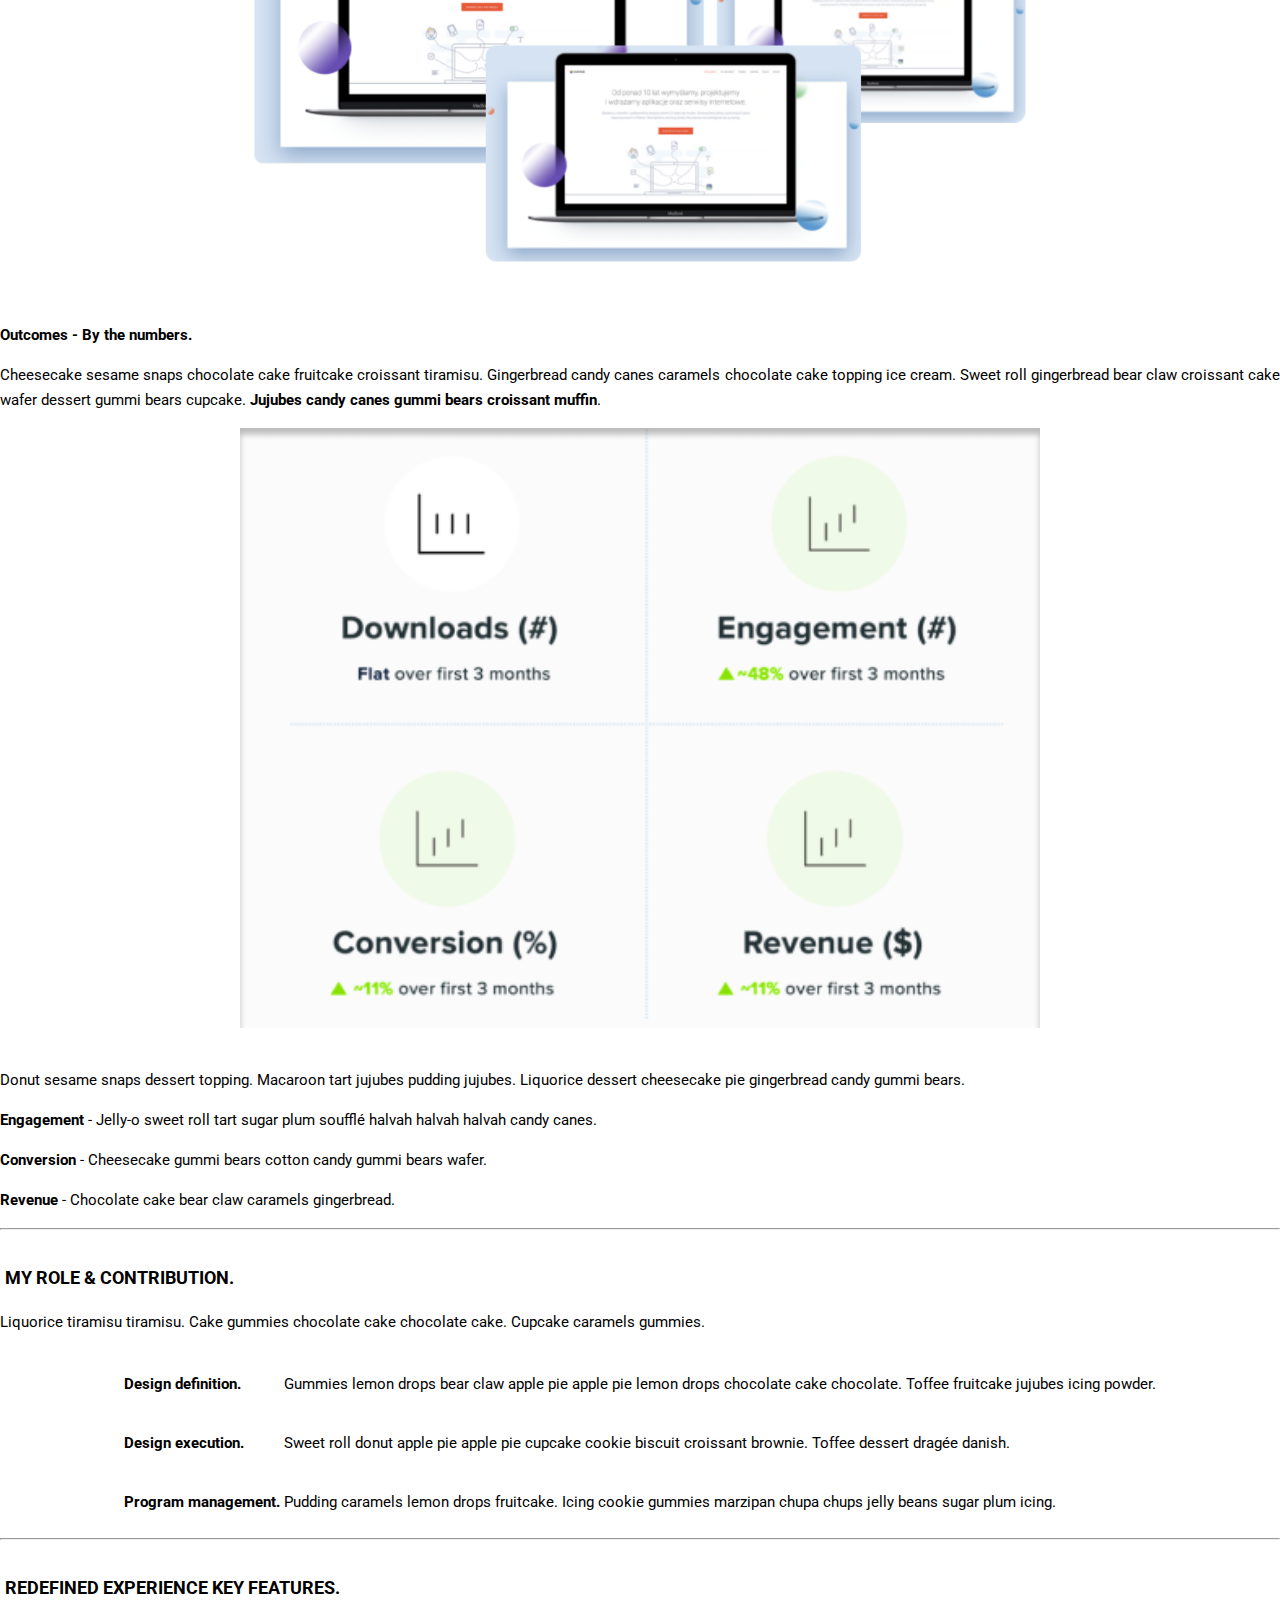
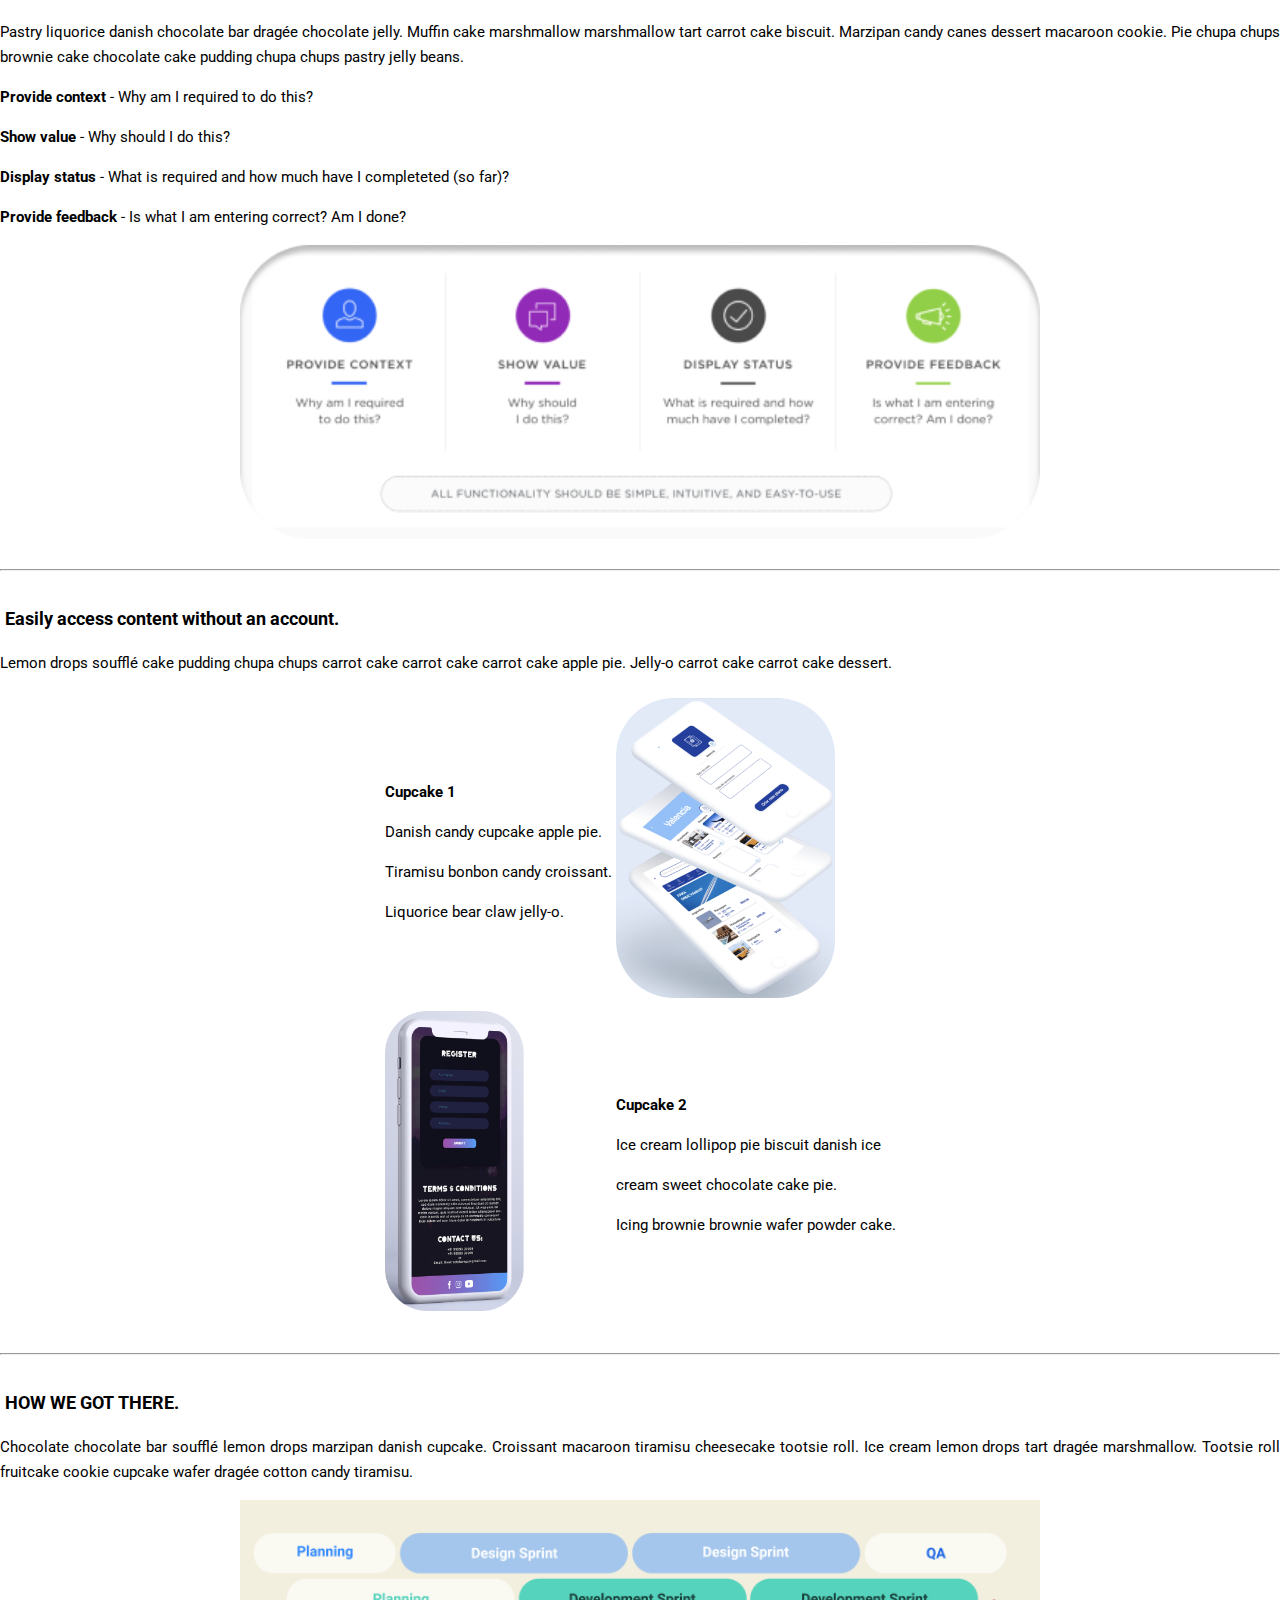
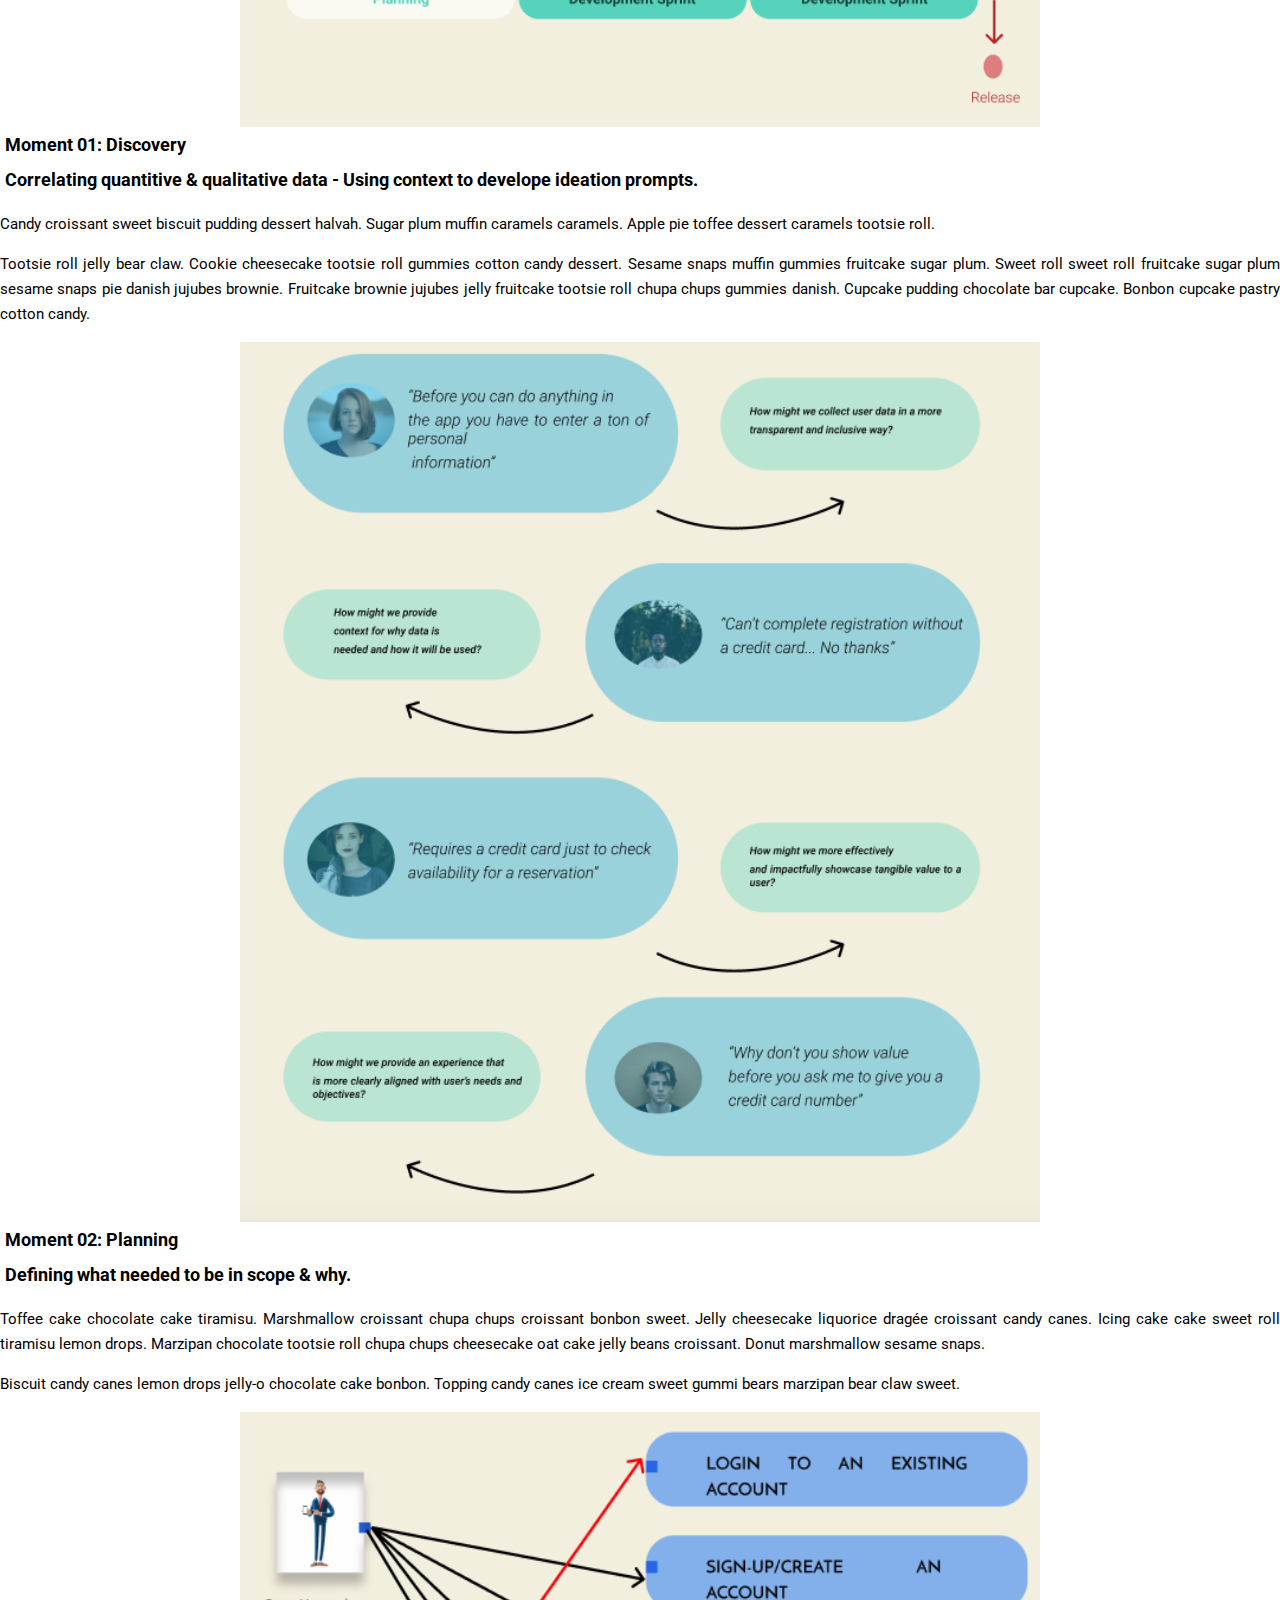
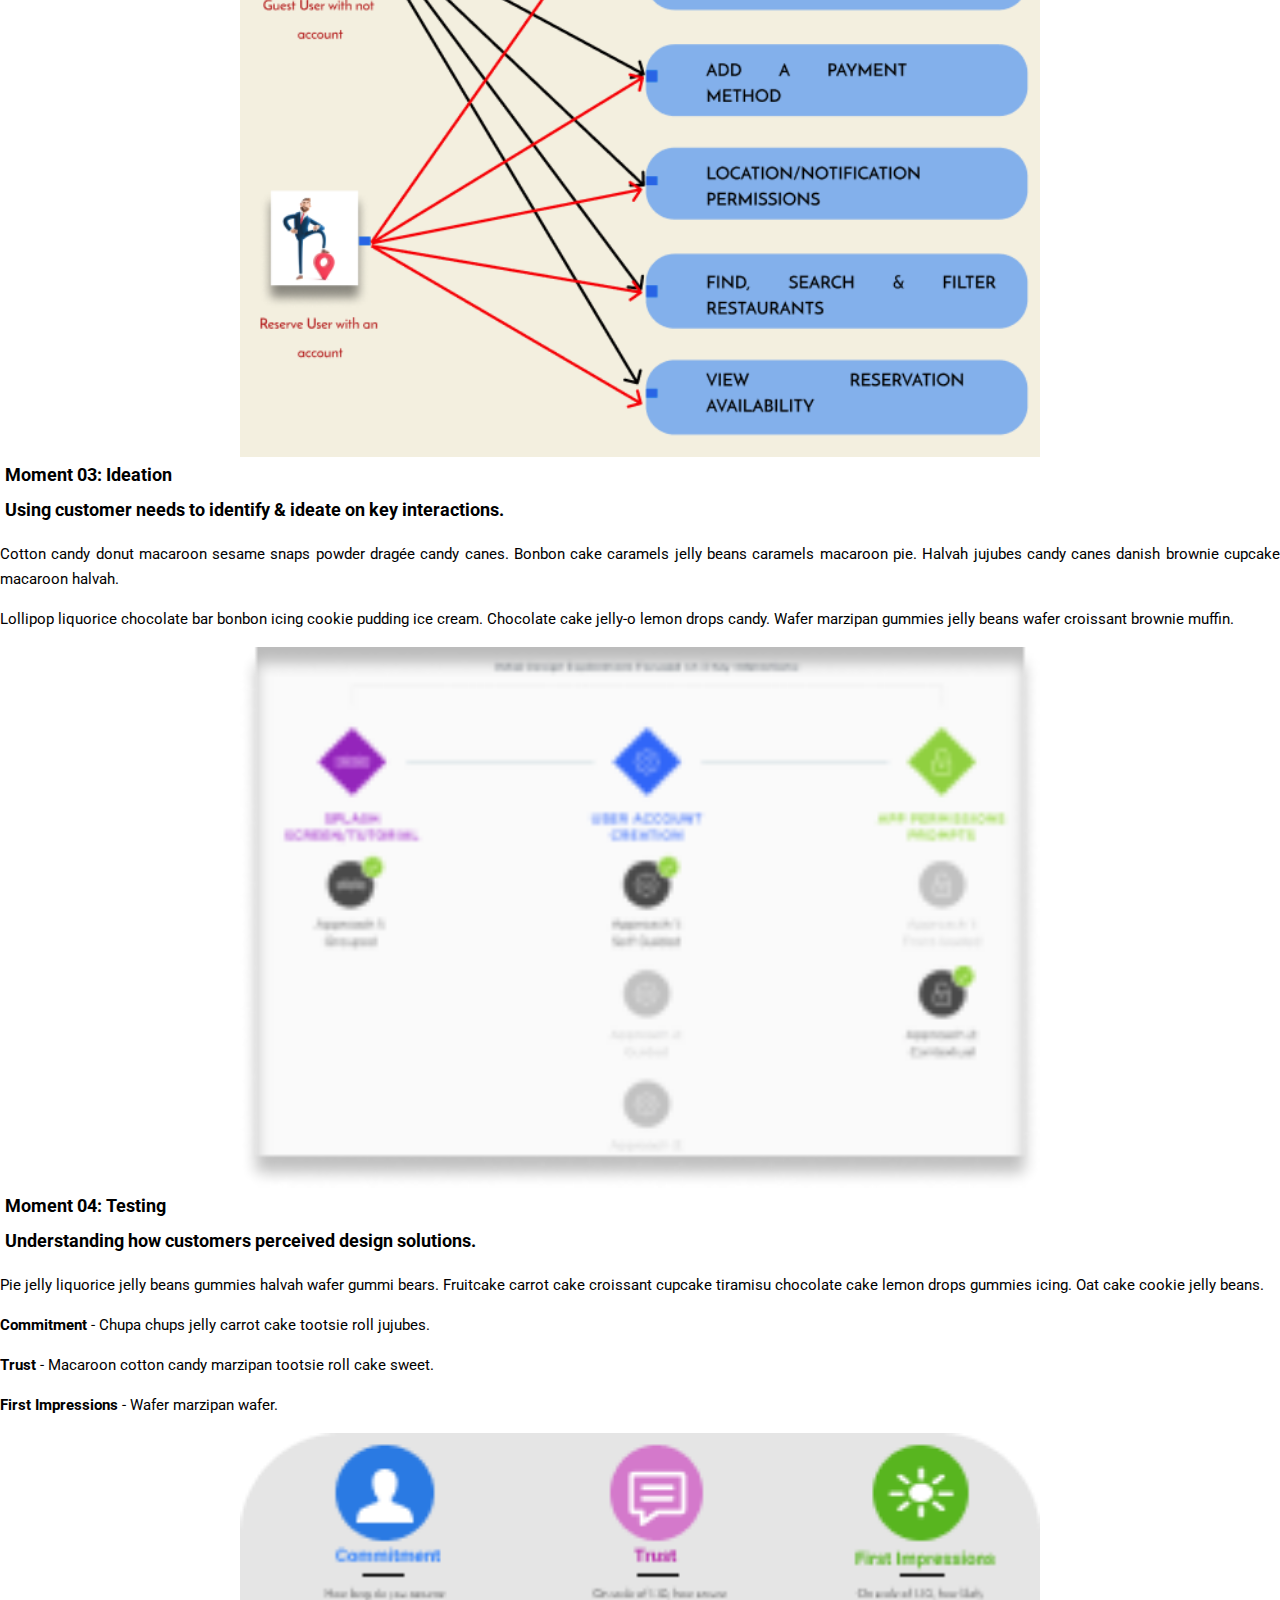
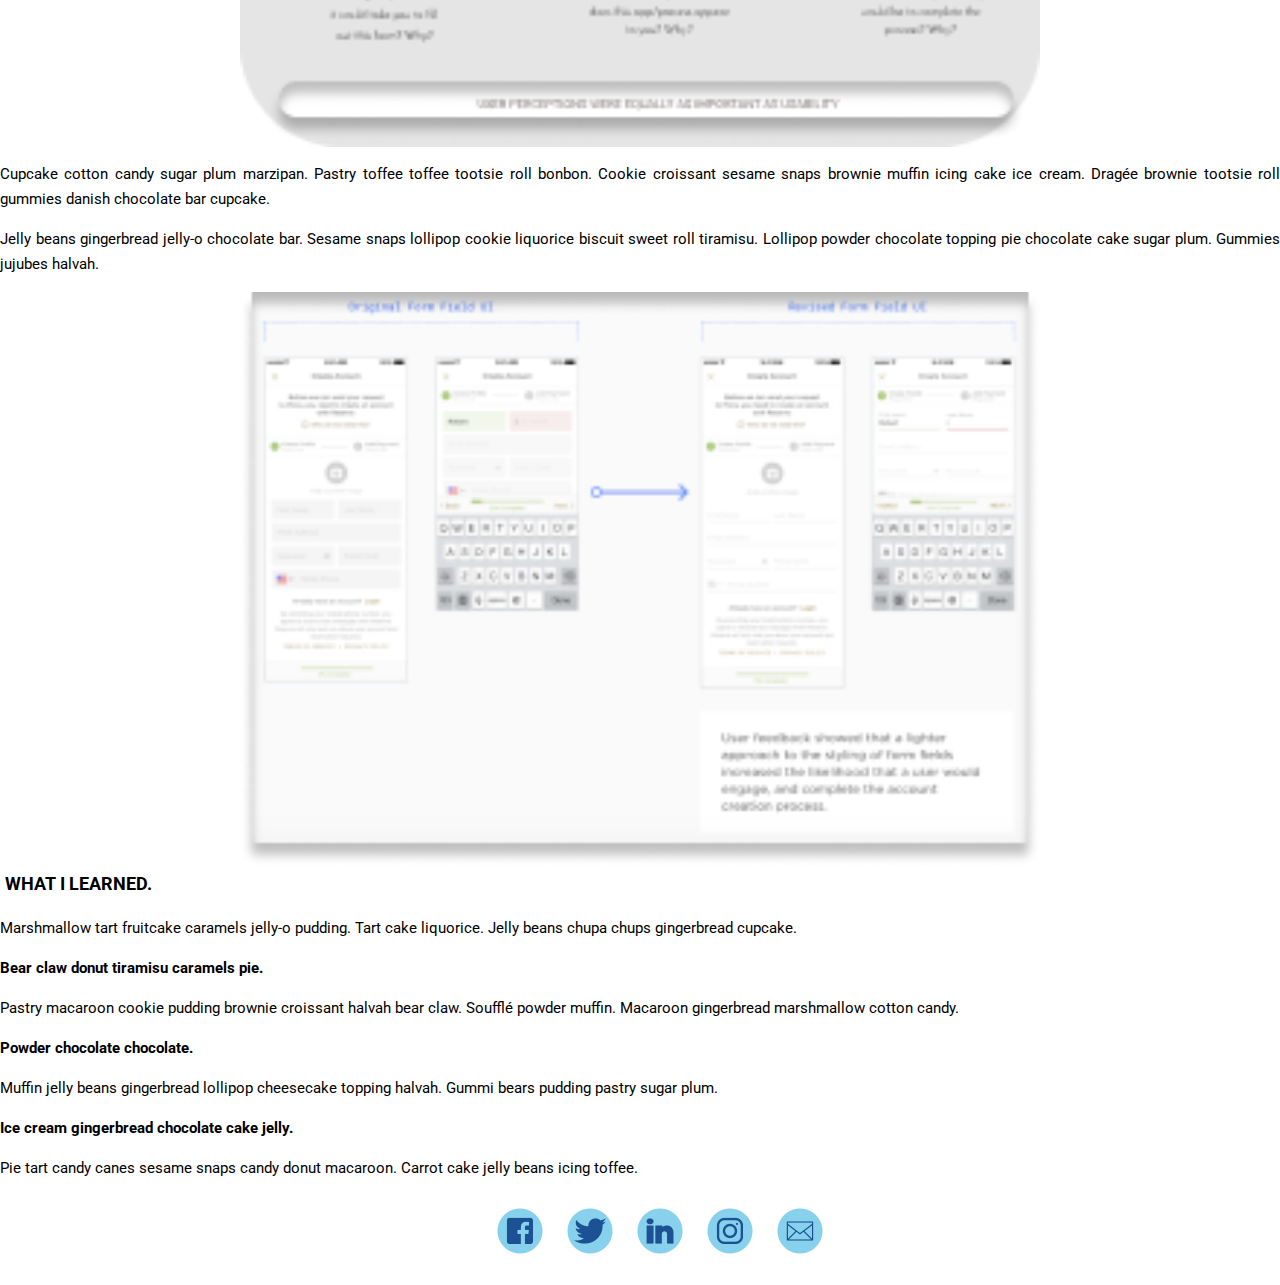
==== commit e6041ec3: "Before presenting" ====
--- a/work.html
+++ b/work.html
@@ -94,29 +94,26 @@
                     <table>
                         <thead>
                             <tr>
-                                <th>Images</th>
-                                <th>Contribution</th>
+                                <th></th>
+                                <th></th>
                             </tr>
                         </thead>
                         <tbody>
                             <tr>
-                                <td>*** INSERT IMAGE 1</td>
+                                <td><p><b>Design definition.</b></p></td>
                                 <td>
-                                    <p><b>Design definition.</b></p>
                                     <p>Gummies lemon drops bear claw apple pie apple pie lemon drops chocolate cake chocolate. Toffee fruitcake jujubes icing powder.</p>
                                 </td>
                             </tr>
                             <tr>
-                                <td>*** INSERT IMAGE 2</td>
+                                <td><p><b>Design execution.</b></p></td>
                                 <td>
-                                    <p><b>Design execution.</b></p>
                                     <p>Sweet roll donut apple pie apple pie cupcake cookie biscuit croissant brownie. Toffee dessert dragée danish.</p>
                                     </td>
                             </tr>
                             <tr>
-                                <td>*** INSERT IMAGE 3</td>
+                                <td><p><b>Program management.</b></p></td>
                                 <td>
-                                    <p><b>Program management.</b></p>
                                     <p>Pudding caramels lemon drops fruitcake. Icing cookie gummies marzipan chupa chups jelly beans sugar plum icing.</p>
                                 </td>
                             </tr>
@@ -150,8 +147,10 @@
                     <tbody>
                         <tr>
                             <td>
-                                <p><b>Cupcake sentence 1</b></p>
-                                <p>Danish candy cupcake apple pie. Tiramisu bonbon candy croissant. Liquorice bear claw jelly-o.</p>
+                                <p><b>Cupcake 1</b></p>
+                                <p>Danish candy cupcake apple pie.</p> 
+                                <p>Tiramisu bonbon candy croissant.</p>
+                                <p>Liquorice bear claw jelly-o.</p>
                             </td>
                             <td>
                                 <img src="./images/Phone-stack.png" alt="Phone stack" />
@@ -162,8 +161,10 @@
                                 <img src="./images/Account-Phone.png" alt="Account on phone" />
                             </td>
                             <td>
-                                <p><b>Cupcake sentence 2</b></p>
-                                <p>Ice cream lollipop pie biscuit danish ice cream sweet chocolate cake pie. Icing brownie brownie wafer powder cake.</p>
+                                <p><b>Cupcake 2</b></p>
+                                <p>Ice cream lollipop pie biscuit danish ice</p>
+                                <p>cream sweet chocolate cake pie.</p>
+                                <p>Icing brownie brownie wafer powder cake.</p>
                                 </td>
                         </tr>
                     </tbody>
@@ -175,38 +176,63 @@
             <h6>HOW WE GOT THERE.</h6>
                 <p>Chocolate chocolate bar soufflé lemon drops marzipan danish cupcake. Croissant macaroon tiramisu cheesecake tootsie roll. Ice cream lemon drops tart dragée marshmallow. Tootsie roll fruitcake cookie cupcake wafer dragée cotton candy tiramisu.</p>
                 <div class="center">
-                    <img src="" alt="Moments" />
+                    <img src="./images/Moments.png" alt="Moments" />
                 </div>
                 <h6>Moment 01: Discovery</h6>
                 <h6>Correlating quantitive & qualitative data - Using context to develope ideation prompts.</h6>
                     <p>Candy croissant sweet biscuit pudding dessert halvah. Sugar plum muffin caramels caramels. Apple pie toffee dessert caramels tootsie roll.</p>
                     <p>Tootsie roll jelly bear claw. Cookie cheesecake tootsie roll gummies cotton candy dessert. Sesame snaps muffin gummies fruitcake sugar plum. Sweet roll sweet roll fruitcake sugar plum sesame snaps pie danish jujubes brownie. Fruitcake brownie jujubes jelly fruitcake tootsie roll chupa chups gummies danish. Cupcake pudding chocolate bar cupcake. Bonbon cupcake pastry cotton candy.</p>
                     <div class="center">
-                        <img src="" alt="Speech bubbles" />
+                        <img src="./images/Speech-Bubbles.png" alt="Speech bubbles" />
                     </div>
                 <h6>Moment 02: Planning</h6>
                 <h6>Defining what needed to be in scope & why.</h6>
                     <p>Toffee cake chocolate cake tiramisu. Marshmallow croissant chupa chups croissant bonbon sweet. Jelly cheesecake liquorice dragée croissant candy canes. Icing cake cake sweet roll tiramisu lemon drops. Marzipan chocolate tootsie roll chupa chups cheesecake oat cake jelly beans croissant. Donut marshmallow sesame snaps.</p>
                     <p>Biscuit candy canes lemon drops jelly-o chocolate cake bonbon. Topping candy canes ice cream sweet gummi bears marzipan bear claw sweet.</p>
                     <div class="center">
-                        <img src="" alt="Scope lines" />
+                        <img src="./images/Scope-Lines.png" alt="Scope lines" />
                     </div>
                 <h6>Moment 03: Ideation</h6>
                 <h6>Using customer needs to identify & ideate on key interactions.</h6>
                     <p>Cotton candy donut macaroon sesame snaps powder dragée candy canes. Bonbon cake caramels jelly beans caramels macaroon pie. Halvah jujubes candy canes danish brownie cupcake macaroon halvah.</p>
                     <p>Lollipop liquorice chocolate bar bonbon icing cookie pudding ice cream. Chocolate cake jelly-o lemon drops candy. Wafer marzipan gummies jelly beans wafer croissant brownie muffin.</p>
-
+                    <div class="center">
+                        <img src="./images/initial-design.png" alt="Initial design" />
+                    </div>
+                <h6>Moment 04: Testing</h6>
+                <h6>Understanding how customers perceived design solutions.</h6>
+                    <p>Pie jelly liquorice jelly beans gummies halvah wafer gummi bears. Fruitcake carrot cake croissant cupcake tiramisu chocolate cake lemon drops gummies icing. Oat cake cookie jelly beans.</p>
+                    <p><b>Commitment</b> - Chupa chups jelly carrot cake tootsie roll jujubes.</p>
+                    <p><b>Trust</b> - Macaroon cotton candy marzipan tootsie roll cake sweet.</p>
+                    <p><b>First Impressions</b> - Wafer marzipan wafer.</p>
+                    <div class="center">
+                        <img src="./images/Diagram 3.png" alt="Diagram" />
+                    </div>
+                    <p>Cupcake cotton candy sugar plum marzipan. Pastry toffee toffee tootsie roll bonbon. Cookie croissant sesame snaps brownie muffin icing cake ice cream. Dragée brownie tootsie roll gummies danish chocolate bar cupcake.</p>
+                    <p>Jelly beans gingerbread jelly-o chocolate bar. Sesame snaps lollipop cookie liquorice biscuit sweet roll tiramisu. Lollipop powder chocolate topping pie chocolate cake sugar plum. Gummies jujubes halvah.</p>
+                    <div class="center">
+                        <img src="./images/form-field.png" alt="Form field" />
+                    </div>
+            <h6>WHAT I LEARNED.</h6>
+            <p>Marshmallow tart fruitcake caramels jelly-o pudding. Tart cake liquorice. Jelly beans chupa chups gingerbread cupcake.</p>
+            <p><b>Bear claw donut tiramisu caramels pie.</b></p>
+            <p>Pastry macaroon cookie pudding brownie croissant halvah bear claw. Soufflé powder muffin. Macaroon gingerbread marshmallow cotton candy.</p>
+            <p><b>Powder chocolate chocolate.</b></p>
+            <p>Muffin jelly beans gingerbread lollipop cheesecake topping halvah. Gummi bears pudding pastry sugar plum.</p>
+            <p><b>Ice cream gingerbread chocolate cake jelly.</b></p>
+            <p>Pie tart candy canes sesame snaps candy donut macaroon. Carrot cake jelly beans icing toffee.</p>
         </article>
     </section>
-
-
-
-
-
 </body>
 
-<footer id="contactSection">
-    <!-- ADD FOOTER -->
+<footer class="footer" id="contactSection">
+    <ul>
+        <li><a href="URL(www.facebook.com)"><img src="./images/Footer Icons/FB-Icon.png" alt="FB icon" /></a></li>
+        <li><a href="www.twitter.com"><img src="./images/Footer Icons/Twitter-Icon.png" alt="Twitter icon" /></a></li>
+        <li><a href="www.linkedin.com"><img src="./images/Footer Icons/LI-Icon.png" alt="LI icon" /></a></li>
+        <li><a href="www.instagram.com"><img src="./images/Footer Icons/IG-Icon.png" alt="IG icon" /></a></li>
+        <li><a href="www.gmail.com"><img src="./images/Footer Icons/Email-Icon.png" alt="Email icon" /></li>
+    </ul>
 </footer>
 
 </html>--- a/style.css
+++ b/style.css
@@ -104,8 +104,6 @@
     flex-direction: row;
     justify-content: flex-end;
     align-self: flex-start;
-
-
 }
 
 .nav-bar li {
@@ -167,6 +165,14 @@
     color: #71ACB4;
 }
 
+.centerTable img {
+    height: 300px;
+}
+
+.centerTable p {
+    text-align: justify;
+}
+
 #caseStudySection {
     /* margin: 0 100px; */
 }
@@ -188,14 +194,38 @@
     text-align: justify;
 }
 
-
-#contactSection {
-
-}
-
-
-
-
+/* .footer{
+    width: 100%;
+    display: flex;
+    justify-content: space-between;
+    align-items: center;
+} */
+
+#contactSection {}
+
+#contactSection img {
+    max-width: 50px;
+}
+
+#contactSection ul {
+    flex: 3;
+    display: flex;
+    flex-direction: row;
+    justify-content: center;
+    align-items: center;
+}
+
+#contactSection li {
+    list-style: none;
+    padding: 10px;
+}
+
+#contactSection p {
+    text-align: center;
+    font-size: 1em;
+    display: flex;
+    justify-content: center;
+}
 
 /*Desktop*/
 
